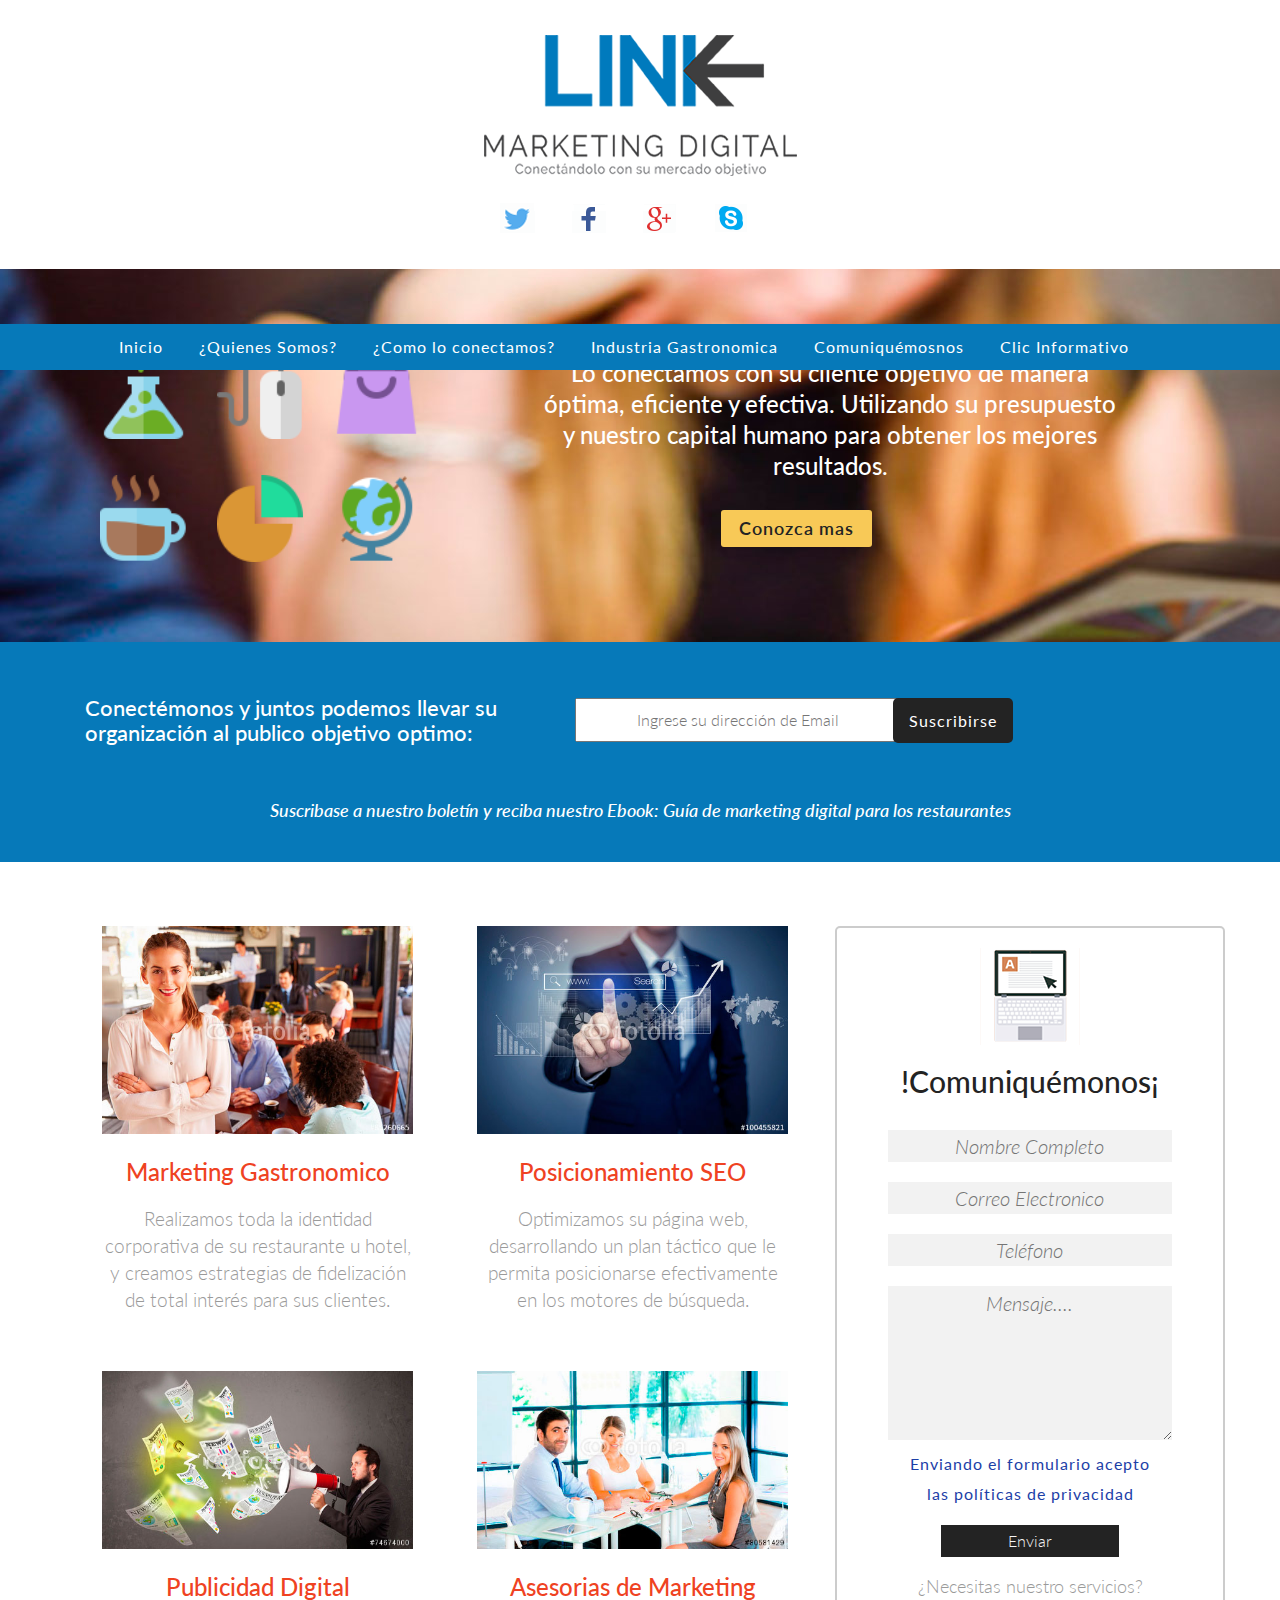
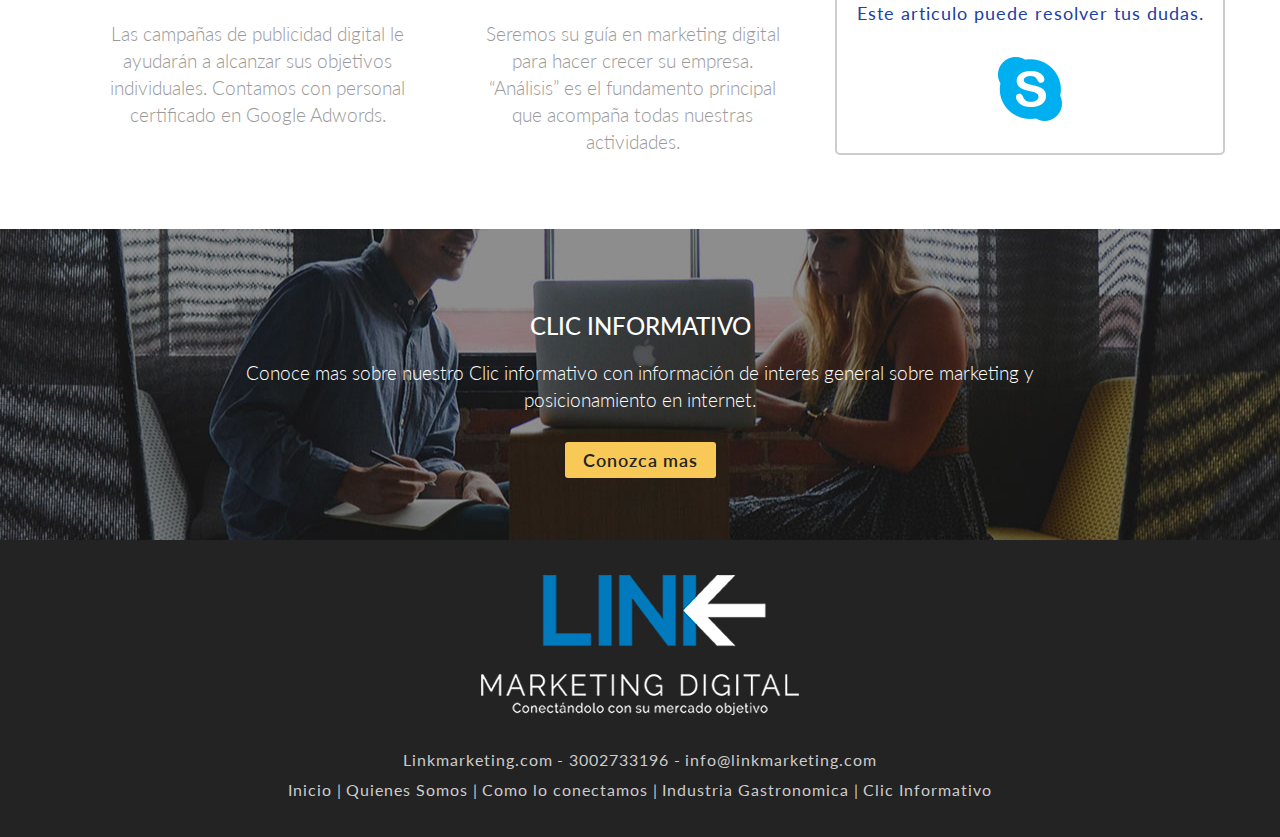
==== index.html @ 3b1dabf3 "inicio responsive" ====
<!DOCTYPE html>
<html lang="en">
<head>
	<meta charset="UTF-8">
	<title>Link Marketing</title>

		<meta charset="utf-8">
	    <meta name="viewport" content="width=device-width,  minimum-scale=1,  maximum-scale=1">
	    <meta name="description" content="">
	    <meta name="author" content="">
		<!-- Styles-->
		<link rel="shortcut icon" href="img/favicon.png">
		<link rel="stylesheet" href="css/style.css">
		
		<link href="css/zozo.accordion.min.css" rel="stylesheet">
		<script src="js/jquery.min.js"></script>
		<script src="js/zozo.accordion.min.js"></script>

		<link rel="stylesheet" href="css/owl.carousel.min.css">
		<link rel="stylesheet" href="css/owl.theme.default.min.css">

</head>



<body>

<!-- inicio del header -->
	<header id="ho">
		<div class="container">
			<div class="row">
				<div class="col-md-12 logo">
					<img src="img/logo.png" alt="logo">
				</div>
				<div class="col-md-12 socialestop">
					<ul>
						<li><a href="#"><img src="img/twitter.png" alt="twitter"></a></li>
						<li><a href="#"><img src="img/facebook.png" alt="facebook"></a></li>
						<li><a href="#"><img src="img/googleplus.png" alt="googleplus"></a></li>
						<li><a href="#"><img src="img/skype.png" alt="skype"></a></li>
					</ul>
				</div>
			</div>
		</div>
	</header>
<!-- fin del header -->

<!-- inicio del nav-->


<nav>


	<div class="container">
		<div class="row">

			
			<ul id="menudesktop">
				<li><a href="#">Inicio</a></li>
				<li><a href="#">¿Quienes Somos?</a></li>
				<li><a href="#">¿Como lo conectamos?</a></li>
				<li><a href="#">Industria Gastronomica</a></li>
				<li><a href="#">Comuniquémosnos</a></li>
				<li><a href="#">Clic Informativo</a></li>
			</ul>
			<ul id="nav">
  				<li><a href="#">Inicio</a></li>
				<li><a href="#">¿Quienes Somos?</a></li>
				<li><a href="#">¿Como lo conectamos?</a></li>
				<li><a href="#">Industria Gastronomica</a></li>
				<li><a href="#">Comuniquémosnos</a></li>
				<li><a href="#">Clic Informativo</a></li>
			</ul>
		</div>
	</div>
</nav>
<!-- final del nav -->


<!-- Slide -->
<section class="slide">
	<div class="owl-carousel">
  		
  		<div class="contenedor item1">
			<div class="container">
				<div class="row">
					<div class="col-md-12">
						<div class="col-md-4">
							<div class="col-md-4 col-xs-2 ico animated bounce">
								<img src="img/ico1.png" alt="ico1">
							</div>
							<div class="col-md-4 col-xs-2  tarda animated tada">
								<img src="img/ico2.png" alt="ico2">
							</div>
							<div class="col-md-4 col-xs-2 ico animated bounce">
								<img src="img/ico3.png" alt="ico3">
							</div>

							<div class="col-md-4 col-xs-2  tarda animated tada">
								<img src="img/ico4.png" alt="ico4">
							</div>
							<div class="col-md-4 col-xs-2 ico animated bounce">
								<img src="img/ico5.png" alt="ico5">
							</div>
							<div class="col-md-4 col-xs-2  tarda animated tada">
								<img src="img/ico6.png" alt="ico6">
							</div>
							

						</div>

						<div class="col-md-8 slideinfo">
							<h3>Lo conectamos con su cliente objetivo de manera óptima, eficiente y efectiva. Utilizando  su presupuesto y nuestro capital humano para obtener los mejores resultados.

							</h3>
							<div class="button">
								<a href="#">Conozca mas</a>
							</div>
						</div>
					</div>
				</div>
			</div>
		</div>

		<div class="contenedor item2">
			<div class="container">
				<div class="row">
					<div class="col-md-12">
						<div class="col-md-4">
							<div class="col-md-4 col-xs-2 ico animated bounce">
								<img src="img/ico1.png" alt="ico1">
							</div>
							<div class="col-md-4 col-xs-2  tarda animated tada">
								<img src="img/ico2.png" alt="ico2">
							</div>
							<div class="col-md-4 col-xs-2 ico animated bounce">
								<img src="img/ico3.png" alt="ico3">
							</div>

							<div class="col-md-4 col-xs-2  tarda animated tada">
								<img src="img/ico4.png" alt="ico4">
							</div>
							<div class="col-md-4 col-xs-2 ico animated bounce">
								<img src="img/ico5.png" alt="ico5">
							</div>
							<div class="col-md-4 col-xs-2  tarda animated tada">
								<img src="img/ico6.png" alt="ico6">
							</div>
							

						</div>

						<div class="col-md-8 slideinfo">
							<h3>Lo conectamos con su cliente objetivo de manera óptima, eficiente y efectiva. Utilizando  su presupuesto y nuestro capital humano para obtener los mejores resultados. 
							</h3>
							<div class="button">
								<a href="#">Conozca mas</a>
							</div>
						</div>
					</div>
				</div>
			</div>
		</div>

		<div class="contenedor item3">
			<div class="container">
				<div class="row">
					<div class="col-md-12">
						<div class="col-md-4">
							<div class="col-md-4 col-xs-2 ico animated bounce">
								<img src="img/ico1.png" alt="ico1">
							</div>
							<div class="col-md-4 col-xs-2  tarda animated tada">
								<img src="img/ico2.png" alt="ico2">
							</div>
							<div class="col-md-4 col-xs-2 ico animated bounce">
								<img src="img/ico3.png" alt="ico3">
							</div>

							<div class="col-md-4 col-xs-2  tarda animated tada">
								<img src="img/ico4.png" alt="ico4">
							</div>
							<div class="col-md-4 col-xs-2 ico animated bounce">
								<img src="img/ico5.png" alt="ico5">
							</div>
							<div class="col-md-4 col-xs-2  tarda animated tada">
								<img src="img/ico6.png" alt="ico6">
							</div>
							

						</div>

						<div class="col-md-8 slideinfo">
							<h3>Nos especializamos en fomentar el marketing digital en la industria gastronómica. 
							Descarga nuestro e-book gratuito. 
							</h3>
							<div class="button">
								<a href="#">Conozca mas</a>
							</div>
						</div>
					</div>
				</div>
			</div>
		</div>

		<div class="contenedor item4">
			<div class="container">
				<div class="row">
					<div class="col-md-12">
						<div class="col-md-4">
							<div class="col-md-4 col-xs-2 ico animated bounce">
								<img src="img/ico1.png" alt="ico1">
							</div>
							<div class="col-md-4 col-xs-2  tarda animated tada">
								<img src="img/ico2.png" alt="ico2">
							</div>
							<div class="col-md-4 col-xs-2 ico animated bounce">
								<img src="img/ico3.png" alt="ico3">
							</div>

							<div class="col-md-4 col-xs-2  tarda animated tada">
								<img src="img/ico4.png" alt="ico4">
							</div>
							<div class="col-md-4 col-xs-2 ico animated bounce">
								<img src="img/ico5.png" alt="ico5">
							</div>
							<div class="col-md-4 col-xs-2  tarda animated tada">
								<img src="img/ico6.png" alt="ico6">
							</div>
							

						</div>

						<div class="col-md-8 slideinfo">
							<h3>Juntos podemos  construir/ mejorar   su huella digital.  Trabajando en equipo se ven mejores resultados. 
							</h3>
							<div class="button">
								<a href="#">Conozca mas</a>
							</div>
						</div>
					</div>
				</div>
			</div>
		</div>


	</div>
</section>
<!-- End slide -->

<!-- inicio newsletter -->
<section class="newsletter">
	<div class="container">
		<div class="row">
			<div class="col-md-12">
				<div class="col-md-5">
					<h3>Conectémonos y juntos podemos llevar su 
						organización al publico objetivo optimo:</h3>
				</div>

				<div class="col-md-7">
					<div class="col-md-6">
						<input type="email" placeholder="Ingrese su dirección de Email" size="30">
					</div>
					<div class="col-md-4" id="suscribirse">
						<a href="#" >Suscribirse</a>
					</div>
				</div>

				<div class="col-md-12 boletin">
					<h4>Suscribase a nuestro boletín y reciba nuestro Ebook: Guía de marketing digital para los restaurantes</h4>
				</div>
			</div>
		</div>
	</div>
</section>
<!-- final de newsletter -->

<!-- inicio principal -->
<section class="principal contenedor">
	<div class="container">
		<div class="row">
			<div class="col-md-8">
				<!-- item1 -->
				<div class="col-md-6 col-xs-12 itemp">
					<img src="img/itemp1.jpg" alt="item1">
					<h3>Marketing Gastronomico</h3>
					<p>Realizamos toda la identidad corporativa de su restaurante u hotel, y creamos estrategias de fidelización de total interés para sus clientes. </p>
				</div>
				<!-- item2 -->
				<div class="col-md-6 col-xs-12 itemp">
					<img src="img/itemp2.jpg" alt="item1">
					<h3>Posicionamiento SEO</h3>
					<p>Optimizamos su página web, desarrollando un plan táctico que le permita posicionarse efectivamente en los motores de búsqueda.</p>
				</div>
				<!-- item3 -->
				<div class="col-md-6 col-xs-12 itemp itempdown">
					<img src="img/itemp3.jpg" alt="item1">
					<h3>Publicidad Digital</h3>
					<p>Las campañas de publicidad digital le ayudarán a alcanzar sus objetivos individuales.  Contamos con personal certificado en Google Adwords.</p>
				</div>
				<!-- item2 -->
				<div class="col-md-6 col-xs-12 itemp itempdown">
					<img src="img/itemp4.jpg" alt="item1">
					<h3>Asesorias de Marketing</h3>
					<p>Seremos su guía en marketing digital para hacer crecer su empresa. “Análisis” es el fundamento principal que acompaña todas nuestras actividades.
</p>
				</div>
			</div>

			<!-- inicio comuniquemosnos -->
			<div class="col-md-4 comuniquemosnos">
				<img src="img/comuniquemosnos.png" alt="comuniquemosnos">
				<h3>!Comuniquémonos¡</h3>
				<form action="#">
					<input type="text" placeholder="Nombre Completo">
					<input type="email" placeholder="Correo Electronico">
					<input type="text" placeholder="Teléfono">
					<textarea name="mensaje" id="mensaje" cols="20" rows="5" placeholder="Mensaje...."></textarea>
									
					<a href="#" id="privacidad">Enviando el formulario acepto<br> las políticas de privacidad</a>
					<button type="submit">Enviar</button>

					<p>¿Necesitas nuestro servicios?<br>
						<a href="#">Este articulo puede resolver tus dudas.</a>
					</p>

					<div class="iconskype">
						<a href="#">
							<img src="img/skypeicon.png" alt="iconskype">
						</a>
					</div>

				</form>
			</div>
			<!-- final comuniquemosnos -->
		</div>
	</div>
</section>
<!-- final principal -->

<!-- Clic informativo -->
<section class="contenedor" id="clic">
	<div class="container">
		<div class="row">
			<div class="col-md-12">
				<h3>Clic informativo</h3>
				<p>Conoce mas sobre nuestro <span>Clic informativo</span> con información de interes general sobre marketing y posicionamiento en internet.</p>
				<div class="button" >
						<a href="#">Conozca mas</a>
				</div>
			</div>
		</div>
	</div>
</section>

<!-- End Clic informativo -->

<!-- Pre --> 
<section class="contenedor" id="pre">
	<div class="container">
			<div class="row">
				<div class="col-md-5 col-xs-12 leftpre">
					<h3>PREGUNTAS <BR>FRECUENTES</h3>
				</div>

				<div class="col-md-7  col-xs-12 rightpre">
					<div class="col-md-12 acordion">
						<!-- Zozo Accordion Start-->
			        <ul id="demo-accordion" data-role='z-accordion' data-options='{ "theme": "flat-midnight-blue","sectionSpacing": 1}'>
			            <li>
			                <h3>Metodologia</h3>
			                <div>
			                    <p>Lorem ipsum dolor sit amet, consectetur adipisicing elit. Voluptatibus perspiciatis fuga nulla ea, unde ullam commodi voluptatem magni quisquam soluta earum aperiam accusamus, fugiat, a odio autem quo dicta temporibus.</p>
			                </div>
			            </li>
			            <li>
			                <h3>Herramientas Usadas </h3>
			                <div>
			                    <ul>
			                        <li>Responsive &amp; touch-friendly </li>
			                        <li>Horizontal &amp; vertical accordion </li>
			                        <li>Load content with AJAX</li>
			                        <li>Slider accordion with images</li>
			                        <li>CSS3 transitions with fallback (superfast on mobile & tablet)</li>
			                        <li>Semantic HTML5 &amp; SEO friendly </li>
			                        <li>Keyboard navigation &amp; WAI-ARIA support </li>
			                        <li>10 unique skins, nested &amp; multiple instances </li>
			                        <li>Free updates &amp; support </li>
			                    </ul>
			                </div>
			            </li>
			            <li>
			                <h3>¿Podré lograrlo?</h3>
			                <div>
			                    <p>Fully documented and step-by-step guide provided to help you get up and running with Zozo Accordion.</p>
			                    <p>Documentation can be found on<a href="http://docs.zozoui.com/accordion">docs.zozoui.com/accordion</a>.</p>
			                </div>
			            </li>
			            <li>
			                <h3>Estudio de su caso</h3>
			                <div>
			                    Lorem ipsum dolor sit amet, consectetur adipisicing elit. Libero delectus id illo! Eum aliquid corporis, obcaecati voluptates fuga dolor, aspernatur laudantium eos itaque est ratione, facere sunt debitis possimus eaque?
			                </div>
			            </li>
			            <li>
			                <h3>Casos de Exito</h3>
			                <div>
			                    <p>Lorem ipsum dolor sit amet, consectetur adipisicing elit. Laborum deleniti veniam dignissimos ratione molestiae nesciunt, aperiam similique at non fugiat praesentium! Recusandae odio excepturi labore iste, ipsam, eos quam doloribus.</p>

			                </div>
			            </li>
			        </ul>
			        <!-- Zozo Accordion End-->
		</div>
				</div>
			</div>
		</div>	
		
</section>


<footer>
	<div class="container">
		<div class="row">
			<div class="col-md-12 logo">
					<img src="img/logo2.png" alt="logo">	
			</div>

			<div class="col-md-12 footerlinks">
				<a href="#">Linkmarketing.com</a> <a href="#">- 3002733196 -</a> <a href="mailto:info@linkmarketing.com">info@linkmarketing.com</a>

				<ul>
					<li><a href="#">Inicio |</a></li>
					<li><a href="#">Quienes Somos |</a></li>
					<li><a href="#">Como lo conectamos |</a></li>
					<li><a href="#">Industria Gastronomica |</a></li>
					<li><a href="#">Clic Informativo</a></li>
				</ul>
			</div>

			

		</div>
	</div>
</footer>


</body>

<script src="js/bootstrap.js"></script>
<script src="http://ajax.googleapis.com/ajax/libs/jquery/1.7/jquery.min.js"></script>
<script src="js/tinynav.min.js"></script>
<script src="js/owl.carousel.min.js"></script>


<script type="text/javascript">
$(document).on("scroll",function(){
    if($(document).scrollTop()>80){
        $("header").addClass("small");
	    $("nav").addClass("small");
	        $(".socialestop").css("display", "none");
	         $(".slide").css("padding-top","10em");
     } else{
         $("header").removeClass("small").addClass("large");
         $("nav").removeClass("small").addClass("large");
        		$(".socialestop").css("display", "block");
        		$(".slide").css("padding-top","15em");
     }
});

$(document).ready(function(){
  // Carrousel
	$('.owl-carousel').owlCarousel({
    loop:true,
    nav:false,
    autoplay:false,
    autoplayTimeout:5000,
    responsive:{
        0:{
            items:1
        },
        600:{
            items:1
        },
        1000:{
            items:1
        	}
   	 }
	})


});

</script>


</html>
---- css/style.css ----
/* ---------------------------------------------------------------------- */
/*	Import styles
/* ---------------------------------------------------------------------- */

@import url("../css/normalize.css");

/* bootstrap.css  - include resetes ( Media querys, grid-responsive,layout).*/
@import url("../css/bootstrap/bootstrap.css");
@import url("../css/bootstrap/bootstrap-theme.css");

/* Fonts*/
@import url(http://fonts.googleapis.com/css?family=Droid+Serif:400,700);
@import url(http://fonts.googleapis.com/css?family=Lato:100,300,400,700,900);

/* Owl Carousel */
@import url("../css/owl.carousel.css");

@import url("../css/animate.css");
/* Font Awesome */
@import url("../css/font-awesome.min.css");
/* Animate and more*/
@import url("../css/animate.css");
@import url("../css/bootstrap-lightbox.css");


/* ESTILOS GENERALES*/


body{
	
	background-color: #fcfdfd;
	line-height:30px;
	color:#4d4d4d;
	background: #fff;
	font-family: Lato;
	font-size: 16px;
	font-weight: 300;
	
}
a{	
	color: #232323;
	letter-spacing: 1px;
	font-weight: 400;

}

p{
	
	color:#33454E;
	line-height: 27px;
	font-weight:300;
	color: #9a9a9a;
	word-wrap: break-word;
	font-size: 1.2em;
}
h1 {color:#4d4d4d;
	font-size:2em;
	font-weight: 700;
	line-height: 1em;
	text-transform: uppercase;
}



h2 {
	
	color:#b91e1f;
	font-size: 1.8em;
	font-weight: 200px;
	

}



h3 {

	font-size:.1.5em;
	color:#14C3A2;
	padding-bottom: 0.4em;
}
h4 {font-size:16px;}
h5 {font-size:14px;}
h6 {font-size:12px;}


img{
	max-width: 100%;
}
.clearfix{
	width:1px;
	height:1px;	
	display:block;
	clear:both;
	content:" , ";
}


.contenedor{

	padding: 4em 0em;
}


header{
	background-color: #fff;
	padding: 2em 0;
	position: fixed;
	width: 100%;
	z-index: 999;


	-webkit-transition: 0.2s linear all;
	-o-transition: 0.2s linear all;
	transition: 0.2s linear all;

}


header.small{

	padding: 10px 0;
}

header.small img{

	width: 10%;
}


/*logo*/

.logo{

	text-align: center;
}

/*sociales top*/

.socialestop{

	text-align: center;

	-webkit-transition: 1s linear all;
	-o-transition: 1s linear all;
	transition: 1s linear all;

}

.socialestop ul li{

	display: inline-block;
	list-style: none;
	margin-right: 2em;
	padding-top: 1em;
}


/*nav*/

nav{

	background-color: #0679b9;
	color: #fff;
	position: fixed;
	width: 100%;
	text-align: center;
	top:28%;
	z-index: 999;

	/*-webkit-transition: 0.5s linear all;
	-o-transition: 0.5s linear all;
	transition: 0.5s linear all;*/
}

nav.small{

	top:7.5%;
}

nav ul li{

	display: inline-block;
	list-style: none;
	margin-right: 2em;
	padding: 0.5em 0;
	text-decoration: none;
}

nav ul li a{

	
	color: #fff;
	-webkit-transition: 0.5s linear all;
	-o-transition: 0.5s linear all;
	transition: 0.5s linear all;
}


nav ul li a:hover{

	
	color:#79b942;
	text-decoration: none;
}

#nav{display: none;}


/* Slide */

.item1{

	background-image: url("../img/conectamos.jpg");
}

.item2{

	background-image: url("../img/aliado.jpg");
}

.item3{

	background-image: url("../img/descarga.jpg");
}

.item4{

	background-image: url("../img/junto.jpg");
}

.slide{

	padding-top: 15%;

}

.slideinfo h3{

	color: #fff;
	font-size: 1.5em;
	line-height: 1.3em;
	text-align: center;
	padding: 0 3em;
	margin-top: 1em;
	
}

.button{
	
	margin-left: 35%;
	margin-top: 2em;
	width: 30%;
}

.button a{

	background-color: #F8C957;	
	border-radius: 3px;
	color: #232323;
	font-size: 18px;
	font-weight: 600;
	padding: 0.4em 1em;
	text-align: center;
}

.ico{

	margin-bottom: 1em;
	margin-top: 20px;
	


  -webkit-animation-delay: 0.5s;
  -webkit-animation-duration: 4s;
  -webkit-animation-iteration-count: infinite;
  -moz-animation-delay: 0.5s;
  -moz-animation-iteration-count: infinite;
  -moz-animation-duration: 4s;
  -o-animation-delay: 0.5s;
  -o-animation-iteration-count: infinite;
  -o-animation-duration: 4s;
}

.tarda{

	margin-bottom: 1em;
	margin-top: 20px;

  -webkit-animation-delay: 1s;
  -webkit-animation-duration: 4s;
  -webkit-animation-iteration-count: 3;
  -moz-animation-delay: 1s;
  -moz-animation-iteration-count: 3;
  -moz-animation-duration: 4s;
  -o-animation-delay: 1s;
  -o-animation-iteration-count: 3;
  -o-animation-duration: 4s;
}





/* newsletter */

.newsletter{

	background-color: #0679b9;
	padding: 2em 0;
}


.newsletter h3{

	color:#fff;
	font-size: 1.4em;
	padding-top: 2px;
}

.newsletter input{

	/*box-shadow: 3px 3px 1px #989898;*/
	margin-top: 1.5em;	
	padding: 0.3em 1em;
	text-align: center;
}

#suscribirse{

	margin-top: 2em;

}

#suscribirse a{

	background-color: #232323;
	border-radius: 5px;
	color: #fff;
	margin-top: 2em;
	padding: 0.8em 1em;
	text-align: center;
}

.boletin h4{

	color: #fff;
	font-size: 1.1em;
	font-style: italic;
	padding-top: 1.5em;
	text-align: center;
}


/* item p */

.itemp{

	text-align: center;
	padding: 0 2em;

}

.itemp h3{

	color:#ef4222;
	font-size: 1.5em;
	padding-top: 5px;

}

.itempdown{

	margin-top: 3em;
}



/*  comuniquemosnos*/

.comuniquemosnos{
	
	border: 2px solid #ccc;
	border-radius: 5px;
	
	text-align: center;
}

.comuniquemosnos img{

	padding-top: 20px;
}

.comuniquemosnos h3{

	color: #232323;
	font-size: 30px;

}

.comuniquemosnos input{

	background-color: #f2f2f2;
	border: none;
	color:#ccc;
	font-size: 20px;
	font-style:italic;
	margin: 10px 0;
	text-align: center;
	width: 80%;
}

.comuniquemosnos textarea{

	background-color: #f2f2f2;
	border: none;
	color:#ccc;
	font-size: 20px;
	font-style: italic;
	margin-top:10px; 
	text-align: center;
	width: 80%;
}

.comuniquemosnos a{
	
	color:#1c40a7;
	

}

.comuniquemosnos p{

	font-size: 18px;
}

#privacidad{

	margin-top: 20px;
	line-height: 20px!important;
	width: 60%;
}

button{
	
	background-color: #232323;
	border: none;
	color:#f5f5f5;
	margin: 1em 0;
	width: 50%;
}


.iconskype{

	padding-bottom: 2em;
}


/*  Preguntas */


#pre{

	background-image: url("../img/preguntas.jpg");
	display: none;


	
}


.leftpre h3{

	color: #fff;
	font-size: 4em;
}

.z-accordion, .z-accordion>.z-section, .z-accordion>.z-section>.z-header, .z-accordion>.z-section>.z-header .z-title, .z-accordion>.z-section>.z-content{

	border:none!important;
}

/* ESTILO DE LAS TABS */

span.z-title {
    margin-left: 20px!important;
}


.z-accordion.vertical>.z-section>.z-header>.z-arrow {
    /* right: 14px; */
    left: 10px;
    top: 50%;

}

.z-content{

	background-color: #f5f5f5!important;
	color:#232323!important;
	padding-left: 2em;
}

.z-header{

	
	background-color: #0578b9!important;
}

.z-title{

	color: #fff;
	text-shadow:none;
}

.z-auto-g{

	margin-left: 2em;
}

/* footer */

footer{

	background-color: #232323;
	padding: 2em 0;
}

.footerlinks{

	text-align: center;
}

.footerlinks a{

	color: #ccc;
	margin-top:20px;
}

.footerlinks ul li{

	list-style: none;
	display: inline-block;
}

body > footer > div > div > div.col-md-12.logo > img{

	margin-bottom: 20px;
}


/* styles for desktop */
.tinynav { display: none }



/* Clic informativo */

#clic{

	background-image: url("../img/preguntas.jpg");
	background-position: center center;
	text-align: center;
}

#clic h3{

	color:#fff;
	text-align: center;
	text-transform: uppercase;
}

#clic p{

	color: #fff;
	margin-left: 15%;
	width: 70%;
}




/***********************  MEDIA QUERIES ******************************/



@media screen and (max-width: 1366px) {

nav {
   
   	 top: 32%;
	
	}

.slide {
    
    padding-top: 21%;

	}

nav.small {
    top: 9.5%;
	}



}



@media screen and (max-width: 1280px) {

nav {
   
   	 top: 36%;
	
	}

}



@media screen and (max-width: 1024px) {

nav ul li {
	
	   margin-right: 1.3em;

	}

nav {
   
   	 top: 33%;
	
	}

nav.small {
    top: 8%;
}

.slideinfo h3 {
    
    font-size: 1.3em;
    line-height: 1.1em;
}


.slide {
    padding-top: 26%;
}

#suscribirse {
   
   margin-left: 3em;
}

.itemp {
    
    padding: 0 1.3em;
}




}





@media screen and (max-width: 768px) {

.newsletter{

	text-align: center;
}


.itemp{

	margin-top: 20px;
}

.comuniquemosnos textarea {
   
    width: 90%;
}

button {
 
    width: 72%;
}

.leftpre h3{

	text-align: center;
}


}



@media screen and (max-width: 600px) {
    .tinynav { display: block;text-align: center; color:#fff;}
    #nav { display: none;margin-left: 20px;
		
     }

    #menudesktop{

    	display: none;
    }

    nav{

    	padding: 2em 0;
    }

	select#tinynav1 {
    margin-left: 20%;
    width: 60%;
    color: #232323;
    text-align: center;
	}
	

}


@media screen and (max-width: 480px) {
.slideinfo h3 {
    color: #fff;
    font-size: 1.2em;}

.leftpre h3 {
    
    font-size: 2.5em;
}


}
---- css/zozo.accordion.min.css ----
/**************************************************************************
*	@name		    Zozo UI Accordion
*	@descripton	    Create awesome accordion
*	@version	    4.4
*   @requires       jQuery v1.7 or later
*	@copyright      Copyright (c) 2013 Zozo UI
*   @author         Zozo UI
*   @URL:           http://www.zozoui.com
**************************************************************************/
article,aside,figcaption,figure,footer,header,hgroup,nav,section{display:block}.z-slider-wrapper,.z-accordion,.z-accordion>.z-section,.z-accordion>.z-section>.z-header,.z-accordion>.z-section>.z-header>.z-title,.z-accordion>.z-section>.z-header>.z-arrow,.z-accordion>.z-section>.z-content{-moz-box-sizing:content-box;-webkit-box-sizing:content-box;box-sizing:content-box;padding:0;margin:0}.z-slider-wrapper,.z-accordion,.z-accordion:before,.z-accordion:after{-moz-box-sizing:content-box;-webkit-box-sizing:content-box;box-sizing:content-box}.z-accordion>.z-section>.z-header{position:relative;margin:0;display:block;color:#666;font-weight:400;text-shadow:0 1px 1px rgba(255,255,255,.6);outline:0;cursor:pointer;text-decoration:none}.z-accordion>.z-section>.z-header .z-arrow{position:absolute;background-image:url(../img/arrow-down.png);background:url(../img/zozo-accordion.png) no-repeat top left;background-repeat:no-repeat;background-position:0 0;width:12px;height:12px;margin-top:-6px;opacity:.25;filter:alpha(opacity=25);-moz-opacity:.25;-webkit-transition:all .2s ease-in-out}.z-accordion>.z-section.z-active>.z-header>.z-arrow,.z-accordion>.z-section>.z-header:hover>.z-arrow{opacity:1}.z-accordion>.z-section>.z-header>.z-arrow.z-loading{background:url(../img/zozo-accordion-loading.gif);height:16px;width:16px}.z-accordion>.z-section>.z-content{background:#fff}.z-accordion.vertical{font-family:"Helvetica Neue",Helvetica,Arial,sans-serif;font-size:14px;line-height:20px;color:#333}.z-accordion.vertical>.z-section>.z-header{font-size:12px;line-height:40px;height:40px;padding:0 1em}.z-accordion>.z-section>.z-header.z-focus{z-index:9999!important}.z-accordion.z-focus,.z-accordion.vertical>.z-section>.z-header.z-focus,.z-accordion.horizontal>.z-section>.z-header.z-focus .z-title{font-weight:700!important;color:#000;background-color:#fff!important;background:#fff!important;border-bottom:2px solid red!important}.z-accordion.vertical>.z-section>.z-header>.z-arrow{right:14px;top:50%}.z-accordion.vertical>.z-section>.z-header>.z-arrow.z-loading{margin-top:-8px}.z-accordion.vertical>.z-section.z-active>.z-header{font-weight:700}.z-accordion.vertical>.z-section.z-active>.z-header>.z-arrow,.z-accordion.vertical>.z-section>.z-header:hover>.z-arrow{-webkit-transform:rotate(90deg);-moz-transform:rotate(90deg);transform:rotate(90deg);right:14px}.z-accordion.vertical>.z-section>.z-content{display:none}.z-accordion.transition.vertical>.z-section>.z-content{height:0;overflow:hidden;display:block!important}.z-accordion.transition.vertical.z-grouped.z-bordered>.z-section>.z-content,.z-accordion.transition.vertical.z-ungrouped.z-bordered>.z-section>.z-content{border-bottom-width:0}.z-accordion.transition.vertical>.z-section>.z-content>.z-auto-g{padding:20px 15px 10px}.z-slider-wrapper>.z-accordion.transition.vertical>.z-section>.z-content>.z-auto-g{padding:0}.z-accordion.transition.vertical.z-grouped.z-bordered>.z-section.z-active>.z-content,.z-accordion.transition.vertical.z-ungrouped.z-bordered>.z-section.z-active>.z-content{border-bottom-width:1px}.z-accordion.horizontal{position:relative;overflow:hidden;height:100%;background:#fff}.z-accordion.horizontal>.z-section>.z-header{position:absolute;background:#fff;z-index:20;top:0;left:0;width:320px;height:50px;line-height:49px;font-size:16px;text-align:right;-webkit-backface-visibility:hidden;-webkit-transform:translatex(-100%) rotate(-90deg);-webkit-transform-origin:right top;-moz-transform:translatex(-100%) rotate(-90deg);-moz-transform-origin:right top;-o-transform:translatex(-100%) rotate(-90deg);-o-transform-origin:right top;transform:translatex(-100%) rotate(-90deg);transform-origin:right top;bottom:0}.z-accordion.horizontal>.z-section{display:inline;overflow:hidden;height:100%;position:absolute;background:#fff}.z-accordion.horizontal>.z-section.z-active>.z-header{cursor:default}.z-accordion.horizontal>.z-section>.z-header .z-title{display:block;padding-right:5%;text-align:right;height:49px;line-height:48px;white-space:nowrap;-webkit-transition:all .25s ease-out}.z-accordion.horizontal>.z-section>.z-header .z-arrow{left:14px;left:6%;z-index:20;top:50%;display:inline-block}.z-accordion.horizontal>.z-section>.z-header>.z-arrow.z-loading{margin-left:-4px;margin-top:-8px}.z-accordion.horizontal>.z-section.z-active>.z-header>.z-arrow,.z-accordion.horizontal>.z-section>.z-header:hover>.z-arrow{-webkit-transform:rotate(-90deg);-moz-transform:rotate(-90deg);transform:rotate(-90deg)}.z-accordion.horizontal>.z-section>.z-content{height:96%;position:absolute;top:0;overflow:hidden;background:#fff;margin:6px 0 0;height:100%;margin:0;bottom:0;left:48px;right:0}.z-accordion.horizontal>.z-section>.z-content>div{padding:10px 10px 10px 20px}.z-accordion.horizontal>.z-section.z-active>.z-content{height:100%}.z-accordion.horizontal>section.z-active.z-last>.z-content{height:96%;margin:6px 0 0;height:100%;margin:0}.z-accordion.z-scrollable>.z-section.z-active .z-content::-webkit-scrollbar{width:9px;height:9px}.z-accordion.z-scrollable>.z-section.z-active .z-content::-webkit-scrollbar-thumb{background:rgba(0,0,0,.2);border:thin solid rgba(0,0,0,.1)}.z-accordion.z-scrollable>.z-section.z-active .z-content::-webkit-scrollbar-track{background:rgba(0,0,0,.05);border:thin solid rgba(0,0,0,.06);box-shadow:0 0 3px rgba(0,0,0,.1) inset}.z-accordion.horizontal.z-scrollable>.z-section.z-active>.z-content:hover,.z-accordion.horizontal.z-scrollable>.z-section.z-active>.z-content>div:hover,.z-accordion.vertical.z-scrollable>.z-section.z-active>.z-content:hover{overflow:auto}.z-accordion.z-scrollable>.z-section.z-active>.z-content,.z-accordion.z-scrollable>.z-section.z-active>.z-content>div{overflow:hidden}.z-accordion.horizontal.z-shadows{box-shadow:0 1px 2px rgba(0,0,0,.25);box-shadow:0 2px 3px rgba(111,111,111,.25)}.z-accordion.z-shadows.vertical.z-grouped{box-shadow:0 1px 2px rgba(0,0,0,.15);box-shadow:0 2px 3px rgba(111,111,111,.25)}.z-accordion.vertical.z-ungrouped.z-shadows>.z-section{box-shadow:0 1px 2px rgba(0,0,0,.1);box-shadow:0 2px 3px rgba(111,111,111,.25)}.z-accordion,.z-accordion>.z-section,.z-accordion>.z-section>.z-header,.z-accordion>.z-section>.z-header .z-title,.z-accordion>.z-section>.z-content{border-width:0;border-style:solid;border-color:#b4b4b4;border-color:#cecece}.z-accordion.vertical.z-grouped.z-bordered>.z-section>.z-header{border-width:1px;margin-top:-1px}.z-accordion.vertical.z-grouped.z-bordered>.z-section.z-first>.z-header{border-top-width:1px}.z-accordion.vertical.z-grouped.z-bordered>.z-section.z-last>.z-header{border-bottom-width:1px}.z-accordion.vertical.z-grouped.z-bordered>.z-section>.z-content{border-left-width:1px;border-right-width:1px;border-bottom-width:1px}.z-accordion.vertical.z-ungrouped>.z-section{margin:5px 0}.z-accordion.vertical.z-ungrouped.z-bordered>.z-section>.z-header{border-width:1px}.z-accordion.vertical.z-ungrouped.z-bordered>.z-section>.z-content{border-left-width:1px;border-right-width:1px;border-bottom-width:1px}.z-accordion.horizontal.z-bordered{border-width:1px}.z-accordion.horizontal.z-bordered>.z-section>.z-header>.z-title{border-width:1px 0}.z-accordion.horizontal.z-bordered>.z-section.z-last>.z-header>.z-title{border-bottom-width:0}.z-accordion.horizontal.z-bordered>.z-section.z-first>.z-header>.z-title{border-top:0}.z-accordion.horizontal.z-bordered>.z-section.z-active.z-last>.z-header>.z-title{border-bottom-width:1px}.z-accordion.deepblue.z-bordered,.z-accordion.deepblue.z-bordered>.z-section>.z-header,.z-accordion.deepblue.z-bordered>.z-section>.z-header>.z-title,.z-accordion.deepblue.z-bordered>.z-section>.z-content{border-color:#003e7c}.z-accordion.deepblue.vertical>.z-section>.z-header,.z-accordion.deepblue.horizontal>.z-section>.z-header>.z-title{color:#fff;text-shadow:0 -1px 0 rgba(0,0,0,.5);background-color:#6891e7;background-image:-moz-linear-gradient(top,#096bd2 0,#0053a6 100%);background-image:-ms-linear-gradient(top,#096bd2 0,#0053a6 100%);background-image:-o-linear-gradient(top,#096bd2 0,#0053a6 100%);background-image:-webkit-gradient(linear,left top,left bottom,color-stop(0,#096bd2),color-stop(100%,#0053a6));background-image:-webkit-linear-gradient(top,#096bd2 0,#0053a6 100%);background-image:linear-gradient(to bottom,#096bd2 0,#0053a6 100%)}.z-accordion.deepblue.horizontal>.z-section>.z-header>.z-title{background-image:-moz-linear-gradient(left,#096bd2 0,#0053a6 100%)}.z-accordion.deepblue>.z-section>.z-header>.z-arrow{color:#002d59;text-shadow:0 -1px 0 rgba(0,0,0,.5)}.ie7 .z-accordion.deepblue.horizontal>.z-section>.z-header .z-arrow,.ie8 .z-accordion.deepblue.horizontal>.z-section>.z-header .z-arrow,.ie7 .z-accordion.deepblue.horizontal>.z-section>.z-header>.z-title,.ie8 .z-accordion.deepblue.horizontal>.z-section>.z-header>.z-title{filter:none;background-color:#3569d7}.ie7 .z-accordion.deepblue.vertical>.z-section>.z-header,.ie8 .z-accordion.deepblue.vertical>.z-section>.z-header{filter:progid:dximagetransform.Microsoft.gradient(gradienttype=0,startcolorstr='#096bd2',endcolorstr='#0053a6')}.z-accordion.deepblue.z-scrollable>.z-section.z-active .z-content::-webkit-scrollbar-thumb{background:rgba(0,62,124,.75);border-color:rgba(0,62,124,.25);box-shadow:1px 1px 5px rgba(0,62,124,.25) inset}.z-accordion.deepblue.z-scrollable>.z-section.z-active .z-content::-webkit-scrollbar-track{background:rgba(0,62,124,.05);border-color:rgba(0,62,124,.06);box-shadow:0 0 3px rgba(0,62,124,.05) inset}.z-accordion.deepblue>.z-section>.z-header>.z-arrow{background-position:0 -62px}.z-accordion.orange.z-bordered,.z-accordion.orange.z-bordered>.z-section>.z-header,.z-accordion.orange.z-bordered>.z-section>.z-header>.z-title,.z-accordion.orange.z-bordered>.z-section>.z-content{border-color:#d64817}.z-accordion.orange.vertical>.z-section>.z-header,.z-accordion.orange.horizontal>.z-section>.z-header>.z-title{color:#fff;text-shadow:0 1px #5e1902;background:#f2825b;background:-moz-linear-gradient(top,#f2825b 0,#e55b2b 50%,#f07146 100%);background:-webkit-gradient(linear,left top,left bottom,color-stop(0,#f2825b),color-stop(50%,#e55b2b),color-stop(100%,#f07146));background:-webkit-linear-gradient(top,#f2825b 0,#e55b2b 50%,#f07146 100%);background:-o-linear-gradient(top,#f2825b 0,#e55b2b 50%,#f07146 100%);background:-ms-linear-gradient(top,#f2825b 0,#e55b2b 50%,#f07146 100%);background:linear-gradient(to bottom,#f2825b 0,#e55b2b 50%,#f07146 100%)}.z-accordion.orange.horizontal>.z-section>.z-header>.z-title{background:-moz-linear-gradient(left,#f2825b 0,#e55b2b 50%,#f07146 100%)}.z-accordion.orange>.z-section>.z-header>.z-arrow{color:#fff}.ie7 .z-accordion.orange.horizontal>.z-section>.z-header .z-arrow,.ie8 .z-accordion.orange.horizontal>.z-section>.z-header .z-arrow,.ie7 .z-accordion.orange.horizontal>.z-section>.z-header>.z-title,.ie8 .z-accordion.orange.horizontal>.z-section>.z-header>.z-title{filter:none;background-color:#f2825b}.ie7 .z-accordion.orange.vertical>.z-section>.z-header,.ie8 .z-accordion.orange.vertical>.z-section>.z-header{filter:progid:dximagetransform.Microsoft.gradient(gradienttype=0,startcolorstr='#f2825b',endcolorstr='#f07146')}.z-accordion.orange.z-scrollable>.z-section.z-active .z-content::-webkit-scrollbar-thumb{background:rgba(234,89,39,.75);border-color:rgba(234,89,39,.25);box-shadow:1px 1px 5px rgba(234,89,39,.25) inset}.z-accordion.orange.z-scrollable>.z-section.z-active .z-content::-webkit-scrollbar-track{background:rgba(234,89,39,.05);border-color:rgba(234,89,39,.06);box-shadow:0 0 3px rgba(234,89,39,.05) inset}.z-accordion.orange>.z-section>.z-header>.z-arrow{background-position:0 -62px}.z-accordion.deepred.z-bordered,.z-accordion.deepred.z-bordered>.z-section>.z-header,.z-accordion.deepred.z-bordered>.z-section>.z-header>.z-title,.z-accordion.deepred.z-bordered>.z-section>.z-content{border-color:#bb2b3a}.z-accordion.deepred.vertical>.z-section>.z-header,.z-accordion.deepred.horizontal>.z-section>.z-header>.z-title{color:#1b0000;text-shadow:1px 1px 1px rgba(235,184,184,.25);background-color:#c43646;background:-moz-linear-gradient(top,#efc5ca 0,#d24b5a 50%,#ba2737 51%,#f18e99 100%);background:-webkit-gradient(linear,left top,left bottom,color-stop(0,#efc5ca),color-stop(50%,#d24b5a),color-stop(51%,#ba2737),color-stop(100%,#f18e99));background:-webkit-linear-gradient(top,#da6572 0,#d24b5a 50%,#ba2737 51%,#d24b5a 100%);background:-o-linear-gradient(top,#efc5ca 0,#d24b5a 50%,#ba2737 51%,#f18e99 100%);background:-ms-linear-gradient(top,#efc5ca 0,#d24b5a 50%,#ba2737 51%,#f18e99 100%);background:linear-gradient(to bottom,#efc5ca 0,#d24b5a 50%,#ba2737 51%,#f18e99 100%)}.z-accordion.deepred.horizontal>.z-section>.z-header>.z-title{background:-moz-linear-gradient(left,#efc5ca 0,#d24b5a 50%,#ba2737 51%,#f18e99 100%)}.z-accordion.deepred>.z-section>.z-header>.z-arrow{color:#1b0000;text-shadow:0 -1px 0 rgba(0,0,0,.5)}.ie7 .z-accordion.deepred.horizontal>.z-section>.z-header .z-arrow,.ie8 .z-accordion.deepred.horizontal>.z-section>.z-header .z-arrow,.ie7 .z-accordion.deepred.horizontal>.z-section>.z-header>.z-title,.ie8 .z-accordion.orange.horizontal>.z-section>.z-header>.z-title{filter:none;background-color:#dc4e5e}.ie7 .z-accordion.deepred.vertical>.z-section>.z-header,.ie8 .z-accordion.deepred.vertical>.z-section>.z-header{filter:progid:dximagetransform.Microsoft.gradient(gradienttype=0,startcolorstr='#d24b5a',endcolorstr='#cf3f4f')}.z-accordion.deepred.z-scrollable>.z-section.z-active .z-content::-webkit-scrollbar-thumb{background:rgba(187,43,58,.75);border-color:rgba(47,138,168,.25);box-shadow:1px 1px 5px rgba(47,138,168,.25) inset}.z-accordion.deepred.z-scrollable>.z-section.z-active .z-content::-webkit-scrollbar-track{background:rgba(194,55,55,.05);border-color:rgba(55,159,194,.06);box-shadow:0 0 3px rgba(55,159,194,.05) inset}.z-accordion.lightblue.z-bordered,.z-accordion.lightblue.z-bordered>.z-section>.z-header,.z-accordion.lightblue.z-bordered>.z-section>.z-header>.z-title,.z-accordion.lightblue.z-bordered>.z-section>.z-content{border-color:#38a1bb}.z-accordion.lightblue.vertical>.z-section>.z-header,.z-accordion.lightblue.horizontal>.z-section>.z-header>.z-title{color:#004b5e;text-shadow:1px 1px 1px rgba(0,0,0,.1);background:#add9e4;background:-moz-linear-gradient(top,#f7fbfc 0,#d9edf2 40%,#add9e4 100%);background:-webkit-gradient(linear,left top,left bottom,color-stop(0,#f7fbfc),color-stop(40%,#d9edf2),color-stop(100%,#add9e4));background:-webkit-linear-gradient(top,#f7fbfc 0,#d9edf2 40%,#add9e4 100%);background:-o-linear-gradient(top,#f7fbfc 0,#d9edf2 40%,#add9e4 100%);background:-ms-linear-gradient(top,#f7fbfc 0,#d9edf2 40%,#add9e4 100%);background:linear-gradient(to bottom,#f7fbfc 0,#d9edf2 40%,#add9e4 100%)}.z-accordion.lightblue.horizontal>.z-section>.z-header>.z-title{background:-moz-linear-gradient(left,#f7fbfc 0,#d9edf2 40%,#add9e4 100%)}.z-accordion.lightblue>.z-section>.z-header>.z-arrow{color:#004b5e}.ie7 .z-accordion.lightblue.horizontal>.z-section>.z-header .z-arrow,.ie8 .z-accordion.lightblue.horizontal>.z-section>.z-header .z-arrow,.ie7 .z-accordion.lightblue.horizontal>.z-section>.z-header>.z-title,.ie8 .z-accordion.lightblue.horizontal>.z-section>.z-header>.z-title{filter:none;background-color:#add9e4}.ie7 .z-accordion.lightblue.vertical>.z-section>.z-header,.ie8 .z-accordion.lightblue.vertical>.z-section>.z-header{filter:progid:dximagetransform.Microsoft.gradient(gradienttype=0,startcolorstr='#f7fbfc',endcolorstr='#add9e4')}.z-accordion.lightblue.z-scrollable>.z-section.z-active .z-content::-webkit-scrollbar-thumb{background:rgba(55,159,194,.75);border-color:rgba(47,138,168,.25);box-shadow:1px 1px 5px rgba(47,138,168,.25) inset}.z-accordion.lightblue.z-scrollable>.z-section.z-active .z-content::-webkit-scrollbar-track{background:rgba(55,159,194,.05);border-color:rgba(55,159,194,.06);box-shadow:0 0 3px rgba(55,159,194,.05) inset}.z-accordion.black.z-bordered,.z-accordion.black.z-bordered>.z-section>.z-header,.z-accordion.black.z-bordered>.z-section>.z-header>.z-title,.z-accordion.black.z-bordered>.z-section>.z-content{border-color:#444}.z-accordion.black.vertical>.z-section>.z-header,.z-accordion.black.horizontal>.z-section>.z-header>.z-title{color:#fff;text-shadow:1px 1px 1px black;box-shadow:5px 10px 100px rgba(100,100,100,.15) inset;background-color:#555;background:#555;background:url([data-uri]);background:-moz-linear-gradient(top,rgba(85,85,85,1) 39%,rgba(105,105,105,1) 70%);background:-webkit-gradient(linear,left top,left bottom,color-stop(39%,rgba(85,85,85,1)),color-stop(70%,rgba(105,105,105,1)));background:-webkit-linear-gradient(top,rgba(85,85,85,1) 39%,rgba(105,105,105,1) 70%);background:-o-linear-gradient(top,rgba(85,85,85,1) 39%,rgba(105,105,105,1) 70%);background:-ms-linear-gradient(top,rgba(85,85,85,1) 39%,rgba(105,105,105,1) 70%);background:linear-gradient(to bottom,rgba(85,85,85,1) 39%,rgba(105,105,105,1) 70%)}.z-accordion.black.horizontal>.z-section>.z-header>.z-title{background:-moz-linear-gradient(left,rgba(85,85,85,1) 39%,rgba(105,105,105,1) 70%)}.z-accordion.black>.z-section>.z-header>.z-arrow{color:#bfbfbf}.ie7 .z-accordion.black.horizontal>.z-section>.z-header .z-arrow,.ie8 .z-accordion.black.horizontal>.z-section>.z-header .z-arrow,.ie7 .z-accordion.black.horizontal>.z-section>.z-header>.z-title,.ie8 .z-accordion.black.horizontal>.z-section>.z-header>.z-title{filter:none;background-color:#555}.ie7 .z-accordion.black.vertical>.z-section>.z-header,.ie8 .z-accordion.black.vertical>.z-section>.z-header{filter:progid:dximagetransform.Microsoft.gradient(gradienttype=0,startcolorstr='#555555',endcolorstr='#696969')}.z-accordion.black.z-scrollable>.z-section.z-active .z-content::-webkit-scrollbar-thumb{background:rgba(68,68,68,.75);border-color:rgba(68,68,68,.25);box-shadow:1px 1px 5px rgba(68,68,68,.25) inset}.z-accordion.black.z-scrollable>.z-section.z-active .z-content::-webkit-scrollbar-track{background:rgba(68,68,68,.05);border-color:rgba(68,68,68,.06);box-shadow:0 0 3px rgba(68,68,68,.05) inset}.z-accordion.black>.z-section>.z-header>.z-arrow{background-position:0 -62px}.z-accordion.crystal.z-bordered,.z-accordion.crystal.z-bordered>.z-section>.z-header,.z-accordion.crystal.z-bordered>.z-section>.z-header>.z-title,.z-accordion.crystal.z-bordered>.z-section>.z-content{border-color:#b4b4b4}.z-accordion.crystal.vertical>.z-section>.z-header,.z-accordion.crystal.horizontal>.z-section>.z-header>.z-title{background-color:#f8f8f8;color:#444;background-color:#fff;background-image:-moz-linear-gradient(top,rgba(255,255,255,1) 0,rgba(243,243,243,1) 50%,rgba(237,237,237,1) 51%,rgba(255,255,255,1) 100%);background-image:-webkit-gradient(linear,left top,left bottom,color-stop(0,rgba(255,255,255,1)),color-stop(50%,rgba(243,243,243,1)),color-stop(51%,rgba(237,237,237,1)),color-stop(100%,rgba(255,255,255,1)));background-image:-webkit-linear-gradient(top,rgba(255,255,255,1) 0,rgba(243,243,243,1) 50%,rgba(237,237,237,1) 51%,rgba(255,255,255,1) 100%);background-image:-o-linear-gradient(top,rgba(255,255,255,1) 0,rgba(243,243,243,1) 50%,rgba(237,237,237,1) 51%,rgba(255,255,255,1) 100%);background-image:-ms-linear-gradient(top,rgba(255,255,255,1) 0,rgba(243,243,243,1) 50%,rgba(237,237,237,1) 51%,rgba(255,255,255,1) 100%);background-image:linear-gradient(to bottom,rgba(255,255,255,1) 0,rgba(243,243,243,1) 50%,rgba(237,237,237,1) 51%,rgba(255,255,255,1) 100%)}.ie7 .z-accordion.crystal.horizontal>.z-section>.z-header .z-arrow,.ie8 .z-accordion.crystal.horizontal>.z-section>.z-header .z-arrow,.ie7 .z-accordion.crystal.horizontal>.z-section>.z-header>.z-title,.ie8 .z-accordion.crystal.horizontal>.z-section>.z-header>.z-title{filter:none;background-color:#f2f0f0}.ie7 .z-accordion.crystal.vertical>.z-section>.z-header,.ie8 .z-accordion.crystal.vertical>.z-section>.z-header{filter:progid:dximagetransform.Microsoft.gradient(gradienttype=0,startcolorstr='#ffffff',endcolorstr='#f5f5f5')}.z-accordion.silver.z-bordered,.z-accordion.silver.z-bordered>.z-section>.z-header,.z-accordion.silver.z-bordered>.z-section>.z-header>.z-title,.z-accordion.silver.z-bordered>.z-section>.z-content{border-color:#c3c3c3;border-color:#cecece}.z-accordion.silver.vertical>.z-section>.z-header,.z-accordion.silver.horizontal>.z-section>.z-header>.z-title{color:#444;text-shadow:0 1px white;background-color:#f2f0f0;background-image:-webkit-gradient(linear,0 0,0 100%,from(#fdfcfc),to(#f2f0f0),color-stop(.5,#fbf9f9),color-stop(.5,#f7f5f6));background-image:-moz-linear-gradient(top,#fdfcfc,#fbf9f9 50%,#f7f5f6 50%,#f2f0f0);background-image:-o-linear-gradient(top,#fdfcfc,#fbf9f9 50%,#f7f5f6 50%,#f2f0f0);background-image:-ms-linear-gradient(top,#fdfcfc,#fbf9f9 50%,#f7f5f6 50%,#f2f0f0);background-image:-webkit-linear-gradient(top,#fdfcfc,#fbf9f9 50%,#f7f5f6 50%,#f2f0f0)}.ie7 .z-accordion.silver.horizontal>.z-section>.z-header .z-arrow,.ie8 .z-accordion.silver.horizontal>.z-section>.z-header .z-arrow,.ie7 .z-accordion.silver.horizontal>.z-section>.z-header>.z-title,.ie8 .z-accordion.silver.horizontal>.z-section>.z-header>.z-title{filter:none;background-color:#f2f0f0}.ie7 .z-accordion.silver.vertical>.z-section>.z-header,.ie8 .z-accordion.silver.vertical>.z-section>.z-header{filter:progid:dximagetransform.Microsoft.gradient(gradienttype=0,startcolorstr='#fdfcfc',endcolorstr='#fbf9f9')}.z-accordion.gray.z-bordered,.z-accordion.gray.z-bordered>.z-section>.z-header,.z-accordion.gray.z-bordered>.z-section>.z-header>.z-title,.z-accordion.gray.z-bordered>.z-section>.z-content{border-color:#b4b4b4}.z-accordion.gray.vertical>.z-section>.z-header,.z-accordion.gray.horizontal>.z-section>.z-header>.z-title{background-color:#f8f8f8;background-image:-moz-linear-gradient(top,#dbdbdb 0,#f2f2f2 100%);background-image:-webkit-gradient(linear,left top,left bottom,color-stop(0,#dbdbdb),color-stop(100%,#f2f2f2));background-image:-webkit-linear-gradient(top,#dbdbdb 0,#f2f2f2 100%);background-image:-o-linear-gradient(top,#dbdbdb 0,#f2f2f2 100%);background-image:-ms-linear-gradient(top,#dbdbdb 0,#f2f2f2 100%);background-image:linear-gradient(to bottom,#dbdbdb 0,#f2f2f2 100%);color:#444}.ie7 .z-accordion.gray.horizontal>.z-section>.z-header .z-arrow,.ie8 .z-accordion.gray.horizontal>.z-section>.z-header .z-arrow,.ie7 .z-accordion.gray.horizontal>.z-section>.z-header>.z-title,.ie8 .z-accordion.gray.horizontal>.z-section>.z-header>.z-title{filter:none;background-color:#f8f8f8}.ie7 .z-accordion.gray.vertical>.z-section>.z-header,.ie8 .z-accordion.gray.vertical>.z-section>.z-header{filter:progid:dximagetransform.Microsoft.gradient(gradienttype=0,startcolorstr='#dbdbdb',endcolorstr='#f2f2f2')}.z-accordion.white.z-bordered,.z-accordion.white.z-bordered>.z-section>.z-header,.z-accordion.white.z-bordered>.z-section>.z-header>.z-title,.z-accordion.white.z-bordered>.z-section>.z-content{border-color:#c3c3c3;border-color:#cecece}.z-accordion.white.vertical>.z-section>.z-header,.z-accordion.white.horizontal>.z-section>.z-header>.z-title{color:#333;text-shadow:0 1px white;background-color:#fff}.z-accordion.white.z-scrollable>.z-section.z-active .z-content::-webkit-scrollbar-thumb{background:rgba(100,100,100,.15);border-color:rgba(100,100,100,.15);box-shadow:1px 1px 5px rgba(100,100,100,.15) inset}.z-accordion.white.z-scrollable>.z-section.z-active .z-content::-webkit-scrollbar-track{background:rgba(100,100,100,.15);border-color:rgba(100,100,100,.15);box-shadow:0 0 3px rgba(100,100,100,.15) inset}.z-accordion.blue.z-bordered,.z-accordion.blue.z-bordered>.z-section>.z-header,.z-accordion.blue.z-bordered>.z-section>.z-header>.z-title,.z-accordion.blue.z-bordered>.z-section>.z-content{border-color:#248cb1}.z-accordion.blue>.z-section>.z-header>.z-arrow,.z-accordion.blue>.z-section>.z-header{color:#fff;text-shadow:0 -1px 0 rgba(0,0,0,.3)}.z-accordion.blue.vertical>.z-section>.z-header,.z-accordion.blue.horizontal>.z-section>.z-header>.z-title{background-color:#2aa4cf;box-shadow:5px 10px 100px rgba(100,100,100,.15) inset}.z-accordion.blue>.z-section>.z-header>.z-arrow{color:#fff}.z-accordion.blue.z-scrollable>.z-section.z-active .z-content::-webkit-scrollbar-thumb{background:rgba(55,159,194,.75);border-color:rgba(47,138,168,.25);box-shadow:1px 1px 5px rgba(47,138,168,.25) inset}.z-accordion.blue.z-scrollable>.z-section.z-active .z-content::-webkit-scrollbar-track{background:rgba(55,159,194,.05);border-color:rgba(55,159,194,.06);box-shadow:0 0 3px rgba(55,159,194,.05) inset}.z-accordion.blue>.z-section>.z-header>.z-arrow{background-position:0 -62px}.z-accordion.green.z-bordered,.z-accordion.green.z-bordered>.z-section>.z-header,.z-accordion.green.z-bordered>.z-section>.z-header>.z-title,.z-accordion.green.z-bordered>.z-section>.z-content{border-color:#009b70}.z-accordion.green>.z-section>.z-header{color:#fff;text-shadow:0 -1px 0 rgba(0,0,0,.3)}.z-accordion.green>.z-section>.z-header,.z-accordion.green>.z-section>.z-header>.z-title2{background-color:#00c08b;box-shadow:5px 10px 100px rgba(100,100,100,.15) inset}.z-accordion.green>.z-section>.z-header>.z-arrow{color:#127a5d}.z-accordion.green.z-scrollable>.z-section.z-active .z-content::-webkit-scrollbar-thumb{background:rgba(0,155,122,.35);border-color:rgba(0,155,122,.15);box-shadow:1px 1px 5px rgba(0,155,122,.15) inset}.z-accordion.green.z-scrollable>.z-section.z-active .z-content::-webkit-scrollbar-track{background:rgba(0,155,122,.15);border-color:rgba(0,155,122,.15);box-shadow:0 0 3px rgba(0,155,122,.15) inset}.z-accordion.green>.z-section>.z-header>.z-arrow{background-position:0 -62px}.z-accordion.red.z-bordered,.z-accordion.red.z-bordered>.z-section>.z-header,.z-accordion.red.z-bordered>.z-section>.z-header>.z-title,.z-accordion.red.z-bordered>.z-section>.z-content{border-color:#c72c2c}.z-accordion.red>.z-section>.z-header{color:#fff;text-shadow:0 -1px 0 rgba(0,0,0,.3)}.z-accordion.red>.z-section>.z-header,.z-accordion.red>.z-section>.z-header>.z-title2{background-color:#e44848;box-shadow:5px 10px 100px rgba(100,100,100,.15) inset}.z-accordion.red>.z-section>.z-header>.z-arrow{color:#aa2a52}.z-accordion.red.z-scrollable>.z-section.z-active .z-content::-webkit-scrollbar-thumb{background:rgba(228,35,35,.35);border-color:rgba(228,35,35,.15);box-shadow:1px 1px 5px rgba(228,35,35,.05) inset}.z-accordion.red.z-scrollable>.z-section.z-active .z-content::-webkit-scrollbar-track{background:rgba(228,35,35,.15);border-color:rgba(228,35,35,.15);box-shadow:0 0 3px rgba(228,35,35,.15) inset}.z-accordion.red>.z-section>.z-header>.z-arrow{background-position:0 -62px}.z-accordion.yellow.z-bordered,.z-accordion.yellow.z-bordered>.z-section>.z-header,.z-accordion.yellow.z-bordered>.z-section>.z-header>.z-title,.z-accordion.yellow.z-bordered>.z-section>.z-content{border-color:#c7941f}.z-accordion.yellow>.z-section>.z-header{color:#fff;text-shadow:0 -1px 0 rgba(0,0,0,.3)}.z-accordion.yellow>.z-section>.z-header,.z-accordion.yellow>.z-section>.z-header>.z-title2{background-color:#f8c54d;box-shadow:5px 10px 100px rgba(100,100,100,.15) inset}.z-accordion.yellow>.z-section>.z-header .z-arrow{color:#ab8426}.z-accordion.yellow.z-scrollable>.z-section.z-active .z-content::-webkit-scrollbar-thumb{background:rgba(193,148,31,.35);border-color:rgba(193,148,31,.15);box-shadow:1px 1px 5px rgba(193,148,31,.15) inset}.z-accordion.yellow.z-scrollable>.z-section.z-active .z-content::-webkit-scrollbar-track{background:rgba(193,148,31,.15);border-color:rgba(193,148,31,.15);box-shadow:0 0 3px rgba(193,148,31,.15) inset}.z-accordion.yellow>.z-section>.z-header>.z-arrow{background-position:0 -62px}.z-accordion.purple.z-bordered,.z-accordion.purple.z-bordered>.z-section>.z-header,.z-accordion.purple.z-bordered>.z-section>.z-header>.z-title,.z-accordion.purple.z-bordered>.z-section>.z-content{border-color:#b15299}.z-accordion.purple>.z-section>.z-header{color:#fff;text-shadow:0 -1px 0 rgba(0,0,0,.3)}.z-accordion.purple>.z-section>.z-header,.z-accordion.purple>.z-section>.z-header>.z-title2{background-color:#df6dc2;box-shadow:5px 10px 100px rgba(100,100,100,.15) inset}.z-accordion.purple>.z-section>.z-header .z-arrow{color:#9f3c85}.z-accordion.purple.z-scrollable>.z-section.z-active .z-content::-webkit-scrollbar-thumb{background:rgba(177,82,153,.35);border-color:rgba(177,82,153,.15);box-shadow:1px 1px 5px rgba(177,82,153,.15) inset}.z-accordion.purple.z-scrollable>.z-section.z-active .z-content::-webkit-scrollbar-track{background:rgba(177,82,153,.15);border-color:rgba(177,82,153,.15);box-shadow:0 0 3px rgba(177,82,153,.15) inset}.z-accordion.purple>.z-section>.z-header>.z-arrow{background-position:0 -62px}.z-accordion.vertical>.z-section>.z-header>.z-title2{background-color:none!important;background:none!important;box-shadow:none}.ie7 .z-accordion.horizontal>.z-section>.z-header>.z-title,.ie7 .z-accordion.vertical>.z-section>.z-header,.ie8 .z-accordion.horizontal>.z-section>.z-header>.z-title,.ie8 .z-accordion.vertical>.z-section>.z-header{zoom:1}.ie7 .z-accordion.horizontal.z-bordered>.z-section>div,.ie8 .z-accordion.horizontal.z-bordered>.z-section>div{border-left-width:1px}.ie7 .z-accordion.horizontal>.z-section>.z-header{filter:progid:dximagetransform.Microsoft.BasicImage(rotation=3)}.ie8 .z-accordion.horizontal>.z-section>.z-header{filter:none;-ms-filter:"progid:dximagetransform.Microsoft.BasicImage(rotation=3)";-ms-transform:none}.ie9 .z-accordion.horizontal>.z-section>.z-header{filter:none;-ms-filter:none;-ms-transform:translatex(-100%) rotate(-90deg);-ms-transform-origin:right top}.ie .z-accordion.horizontal>.z-section>.z-header{height:50px}.ie .z-accordion.horizontal>.z-section>.z-header>.z-title{height:48px}.ie .z-accordion.vertical>.z-section>.z-header{height:1%}.ie8 .z-accordion.horizontal{padding-right:1px}.z-accordion.z-ungrouped.z-rounded>.z-section{-moz-border-radius:5px;-webkit-border-radius:5px;border-radius:5px}.z-accordion.z-ungrouped.z-rounded>.z-section>.z-header{-moz-border-radius:4px;-webkit-border-radius:4px;border-radius:4px}.z-accordion.z-ungrouped.z-rounded>.z-section>.z-content{-moz-border-radius:0;-webkit-border-radius:0;border-radius:0}.z-accordion.z-ungrouped.z-rounded>.z-section.z-active{-moz-border-radius:5px;-webkit-border-radius:5px;border-radius:5px}.z-accordion.z-ungrouped.z-rounded>.z-section.z-active>.z-header{-moz-border-radius:4px 4px 0 0;-webkit-border-radius:4px 4px 0 0;border-radius:4px 4px 0 0}.z-accordion.z-ungrouped.z-rounded>.z-section.z-active>.z-content{-moz-border-radius:0 0 4px 4px;-webkit-border-radius:0 0 4px 4px;border-radius:0 0 4px 4px}.z-accordion.z-grouped.z-rounded{-moz-border-radius:6px;-webkit-border-radius:6px;border-radius:6px}.z-accordion.z-grouped.z-rounded>.z-section:last-child .z-content{-moz-border-radius:0 0 5px 5px;-webkit-border-radius:0 0 5px 5px;border-radius:0 0 5px 5px}.z-accordion.z-grouped.z-rounded>.z-section:first-child,.z-accordion.z-grouped.z-rounded>.z-section:first-child h3{-moz-border-radius:5px 5px 0 0;-webkit-border-radius:5px 5px 0 0;border-radius:5px 5px 0 0}.z-accordion.z-grouped.z-rounded>.z-section:last-child,.z-accordion.z-grouped.z-rounded>.z-section:last-child h3{-moz-border-radius:0 0 5px 5px;-webkit-border-radius:0 0 5px 5px;border-radius:0 0 5px 5px}.z-accordion.z-grouped.z-rounded>.z-section.z-active:last-child,.z-accordion.z-grouped.z-rounded>.z-section.z-active:last-child h3{-moz-border-radius:0;-webkit-border-radius:0;border-radius:0}.z-accordion.horizontal.z-rounded{-moz-border-radius:6px;-webkit-border-radius:6px;border-radius:6px}.z-accordion.horizontal.z-rounded section.z-active:last-child .z-content{border-radius:0 5px 5px 0}.z-accordion.horizontal.z-rounded>.z-section:first-child>.z-header,.z-accordion.horizontal.z-rounded>.z-section:first-child h3>.z-title{-moz-border-radius:5px 5px 0 0;-webkit-border-radius:5px 5px 0 0;border-radius:5px 5px 0 0}.z-accordion.horizontal.z-rounded>.z-section:last-child>.z-header,.z-accordion.horizontal.z-rounded>.z-section:last-child .z-title{-moz-border-radius:0 0 5px 5px;-webkit-border-radius:0 0 5px 5px;border-radius:0 0 5px 5px}.z-accordion.horizontal.z-rounded>.z-section.z-active:last-child>.z-header,.z-accordion.horizontal.z-rounded>.z-section.z-active:last-child>.z-header>.z-title{-moz-border-radius:0;-webkit-border-radius:0;border-radius:0}.z-accordion.black>.z-section>.z-header>.z-arrow{background-position:0 -62px}.z-accordion.clean.vertical,.z-accordion.clean.vertical>.z-section,.z-accordion.clean.vertical>.z-section>.z-header,.z-accordion.clean.vertical>.z-section>.z-header .z-title,.z-accordion.clean.vertical>.z-section>.z-content,.z-accordion.clean.vertical.z-bordered>.z-section,.z-accordion.clean.vertical.z-bordered>.z-section>.z-header,.z-accordion.clean.vertical.z-bordered>.z-section>.z-content{border-width:0;box-shadow:none;-moz-border-radius:0;-webkit-border-radius:0;border-radius:0}.z-accordion.clean.vertical>.z-section,.z-accordion.clean.vertical.z-ungrouped.z-bordered>.z-section{margin:2px 0}.z-accordion.clean.vertical>.z-section>.z-header,.z-accordion.clean.vertical.z-bordered>.z-section>.z-header{font-size:16px;border-bottom:1px solid #e7e7e7;border-bottom:1px solid rgba(207,207,207,.7);border-top:1px solid #fff;border-top:1px solid rgba(255,255,255,0);background:#fff}.z-slider-wrapper{position:relative;background-color:#fff;margin-bottom:60px}.z-slider-wrapper.z-shadows{-moz-box-shadow:0 0 3px 0 rgba(0,0,0,.3);-webkit-box-shadow:0 0 3px 0 rgba(0,0,0,.3);box-shadow:0 0 3px 0 rgba(0,0,0,.3);-moz-box-shadow:0 0 16px 1px rgba(0,0,0,.12);-webkit-box-shadow:0 0 16px 1px rgba(0,0,0,.12);box-shadow:0 0 16px 1px rgba(0,0,0,.12)}.z-slider-wrapper.z-rounded .z-accordion.z-ungrouped.z-rounded>.z-section>.z-header{-moz-border-radius:0;-webkit-border-radius:0;border-radius:0}.z-slider-wrapper.z-rounded{-moz-border-radius:5px;-webkit-border-radius:5px;border-radius:5px}.z-slider-wrapper>.z-accordion.horizontal,.z-slider-wrapper>.z-accordion.vertical,.z-slider-wrapper>.z-accordion.vertical.z-shadows.z-grouped,.z-slider-wrapper>.z-accordion.vertical.z-ungrouped.z-shadows>.z-section{-moz-box-shadow:none;-webkit-box-shadow:none;box-shadow:none}.z-slider-wrapper>.z-accordion.horizontal,.z-slider-wrapper>.z-accordion.horizontal>.z-section>.z-content,.z-slider-wrapper>.z-accordion.vertical,.z-slider-wrapper>.z-accordion.vertical>.z-section>.z-content,.z-accordion.z-content-nav>.z-section>.z-content,.z-accordion.z-content-nav>.z-section>.z-content ul,.z-accordion.z-content-nav>.z-section>.z-content ul li{padding:0;margin:0}.z-slider-wrapper>.z-accordion>.z-section>.z-content>.z-auto-g>img,.z-slider-wrapper>.z-accordion>.z-section>.z-content>.z-auto-g>embed,.z-slider-wrapper>.z-accordion>.z-section>.z-content>.z-auto-g>object,.z-slider-wrapper>.z-accordion>.z-section>.z-content>.z-auto-g>video{height:auto;width:100%;max-width:100%;padding:0;margin:0;line-height:0;-webkit-margin-before:0;-webkit-margin-after:0;border-radius:0;overflow:hidden;vertical-align:middle;-webkit-transition:opacity 1500ms cubic-bezier(.25,.1,.25,1) 100ms;-moz-transition:opacity 1500ms cubic-bezier(.25,.1,.25,1) 100ms;-o-transition:opacity 1500ms cubic-bezier(.25,.1,.25,1) 100ms;transition:opacity 1500ms cubic-bezier(.25,.1,.25,1) 100ms;-moz-background-clip:padding;-webkit-background-clip:padding-box;background-clip:padding-box;visibility:visible;display:block}.z-slider-wrapper>.z-accordion.transition.vertical>.z-section.z-active>.z-content{padding:0}.z-slider-wrapper .z-accordion>.z-section>.z-content>.z-auto-g>img2{visibility:hidden}.z-slider-wrapper .z-accordion>.z-section.z-active>.z-content>.z-auto-g>img{visibility:visible}.z-slider-wrapper .z-accordion.horizontal>.z-section>.z-content>div{padding:0 0 0 12px;padding:0}.z-slider-wrapper .z-accordion.horizontal>.z-section>.z-content,.z-slider-wrapper .z-accordion.horizontal>.z-section.z-active>.z-content,.z-slider-wrapper .z-accordion.horizontal>.z-section.z-active.z-last>.z-content{height:100%;margin:0}.wrapper{width:1400px;margin:0 auto}ol,ul{list-style:none;margin:0;padding:0}.nav-arrows{display:none}.nav-arrows a{position:absolute;top:50%;left:10px;cursor:pointer;margin-top:-10px;opacity:.9;color:#000;font-size:28px;line-height:28px;text-decoration:none;z-index:8000}.nav-arrows a:first-child{left:auto;right:2px;background-position:top right}.nav-arrows a:hover{opacity:1}.z-dot-nav{text-align:center;position:absolute;bottom:-50px;height:30px;width:100%;left:0;z-index:10;zoom:1}.z-dot-nav span{display:inline-block;cursor:pointer;background:#e2e5e9;padding:0;width:8px;height:8px;margin:4px 0 0 7px;-o-border-radius:25px;-moz-border-radius:25px;-khtml-border-radius:25px;-webkit-border-radius:25px;border-radius:25px;border:1px solid transparent;-webkit-box-shadow:inset 0 1px 3px #515b6a,0 0 1px white;-moz-box-shadow:inset 0 1px 3px #515b6a,0 0 1px #fff;box-shadow:inset 0 1px 3px #515b6a,0 0 1px white;-webkit-transition-property:box-shadow,border;-webkit-transition-duration:300ms;-moz-transition-property:box-shadow,border;-moz-transition-duration:300ms;transition-property:box-shadow,border;transition-duration:300ms}.z-dot-nav span.z-active{margin-top:3px;background:#aaa;width:9px;height:9px;border:1px solid #b1bbc8;background-color:#444;background-image:-webkit-gradient(linear,left top,left bottom,from(#d1d6dd),to(white));background-image:-webkit-linear-gradient(top,#d1d6dd,white);background-image:-moz-linear-gradient(top,#d1d6dd,white);background-image:-ms-linear-gradient(top,#d1d6dd,white);background-image:-o-linear-gradient(top,#d1d6dd,white);background-image:linear-gradient(top,#d1d6dd,white);-webkit-box-shadow:inset 0 2px 2px white,0 1px 1px rgba(204,210,218,.41);-moz-box-shadow:inset 0 2px 2px #fff,0 1px 1px rgba(204,210,218,.41);box-shadow:inset 0 2px 2px white,0 1px 1px rgba(204,210,218,.41)}.nav-options{width:70px;height:30px;position:absolute;right:70px;bottom:0;display:none}.nav-options span{width:30px;height:30px;background:#cbbfae url(../images/options.png) no-repeat top left;text-indent:-9000px;cursor:pointer;opacity:.7;display:inline-block;border-radius:50%}.nav-options span:first-child{background-position:-30px 0;margin-right:3px}.nav-options span:hover{opacity:1}@media screen and (max-width:320px){.z-accordion>.z-section>a{font-size:14px}}.z-accordion,.z-accordion *,.z-accordion>.z-section,.z-accordion>.z-section>.z-header,.z-accordion>.z-section>.z-header>.z-title,.z-accordion>.z-section>.z-header>.z-arrow,.z-accordion>.z-section>.z-content{-webkit-tap-highlight-color:rgba(255,255,255,0);-webkit-touch-callout:none;outline:0}.z-accordion.z-mobile,.z-accordion.z-mobile>.z-section,.z-accordion.z-mobile>.z-section>.z-header,.z-accordion.z-mobile>.z-section>.z-header>.z-title,.z-accordion.z-mobile>.z-section>.z-header>.z-arrow,.z-accordion.z-mobile>.z-section>.z-content{box-shadow:none!important;text-shadow:none!important}.z-accordion.z-content-nav.vertical>.z-section>.z-content>.z-auto-g{padding:0}.z-accordion.z-content-nav,.z-accordion.z-content-nav>.z-section>.z-content{background:none}.z-accordion>.z-section>.z-header{font-size:1.1em}.z-accordion.white>.z-section>.z-header a{color:#333}.z-accordion.silver>.z-section>.z-header a{color:#444}.z-accordion.crystal>.z-section>.z-header a{color:#555}.z-accordion.gray>.z-section>.z-header a{color:#444}.z-accordion .z-sub-nav li a:hover{background:#399ff3}.z-accordion .z-sub-nav li a{text-decoration:none;padding:12px 0 12px 20px;color:#fff;display:block;background:#1d89e2;-webkit-transition:all 300ms linear;-moz-transition:all 300ms linear;-o-transition:all 300ms linear;-ms-transition:all 300ms linear;transition:all 300ms linear;box-shadow:2px 4px 100px rgba(100,100,100,.05) inset}.z-accordion>.z-section>.z-header a{text-decoration:none}.z-accordion.silver .z-sub-nav li a{background:#fdfdfd;color:#555}.z-accordion.silver .z-sub-nav li a:hover{background:#f8f8f8}.z-accordion.crystal .z-sub-nav li a{background:#fdfdfd;color:#555}.z-accordion.crystal .z-sub-nav li a:hover{background:#f8f8f8}.z-accordion.gray .z-sub-nav li a{background:#eee;color:#555}.z-accordion.gray .z-sub-nav li a:hover{background:#ddd}.z-accordion.white .z-sub-nav li a{background:#fdfdfd;color:#555}.z-accordion.white .z-sub-nav li a:hover{background:#f8f8f8}.z-accordion.black .z-sub-nav li a{background:#666;color:#fff}.z-accordion.black .z-sub-nav li a:hover{background:#777}.z-accordion.orange .z-sub-nav li a{background:#f2825b}.z-accordion.orange .z-sub-nav li a:hover{background:#f7926f}.z-accordion.red .z-sub-nav li a{background:#c44242}.z-accordion.red .z-sub-nav li a:hover{background:#f86666}.z-accordion.green .z-sub-nav li a{background:#26ac87}.z-accordion.green .z-sub-nav li a:hover{background:#4dd8b1}.z-accordion.blue .z-sub-nav li a{background:#2a8caf}.z-accordion.blue .z-sub-nav li a:hover{background:#5bc4e9}.z-accordion.lightblue .z-sub-nav li a{background:#49b9d5}.z-accordion.lightblue .z-sub-nav li a:hover{background:#59c5e0}.z-accordion.deepblue .z-sub-nav li a{background:#207bdb}.z-accordion.deepblue .z-sub-nav li a:hover{background:#2e87e4}.z-accordion.yellow .z-sub-nav li a{background:#e4b13a}.z-accordion.yellow .z-sub-nav li a:hover{background:#ffd46f}.z-accordion.purple .z-sub-nav li a{background:#e468c5}.z-accordion.purple .z-sub-nav li a:hover{background:#f182d6}.z-accordion.z-content-nav.vertical.z-ungrouped.z-shadows>.z-section{box-shadow:0 1px 2px rgba(0,0,0,.1);box-shadow:0 2px 3px rgba(111,111,111,.25);box-shadow:none}.z-accordion.z-content-nav.vertical.z-shadows .z-sub-nav li a{box-shadow:0 2px 3px rgba(111,111,111,.25),2px 4px 100px rgba(100,100,100,.05) inset}.z-accordion.z-content-nav.z-ungrouped.z-shadows>.z-section>.z-header{box-shadow:0 2px 3px rgba(111,111,111,.25)}.z-accordion.z-content-nav.z-ungrouped.z-rounded>.z-section>.z-header,.z-accordion.z-content-nav.z-ungrouped.z-rounded .z-sub-nav li a{-moz-border-radius:5px;-webkit-border-radius:5px;border-radius:5px}.z-accordion-loading{position:relative;width:100%;min-height:120px}.z-accordion-loading>*{display:none}.z-accordion-loading>.z-spinner{position:absolute;top:50%;left:50%;z-index:1000;text-indent:-999em;display:block;width:55px;height:55px;margin:-28px 0 0 -50px;padding:24px;background:#fff url(../img/zozo-accordion-loading-lg.gif) no-repeat 50% 50%}.z-accordion-loading.z-rounded .z-spinner{-webkit-border-radius:5px;-moz-border-radius:5px;border-radius:5px}
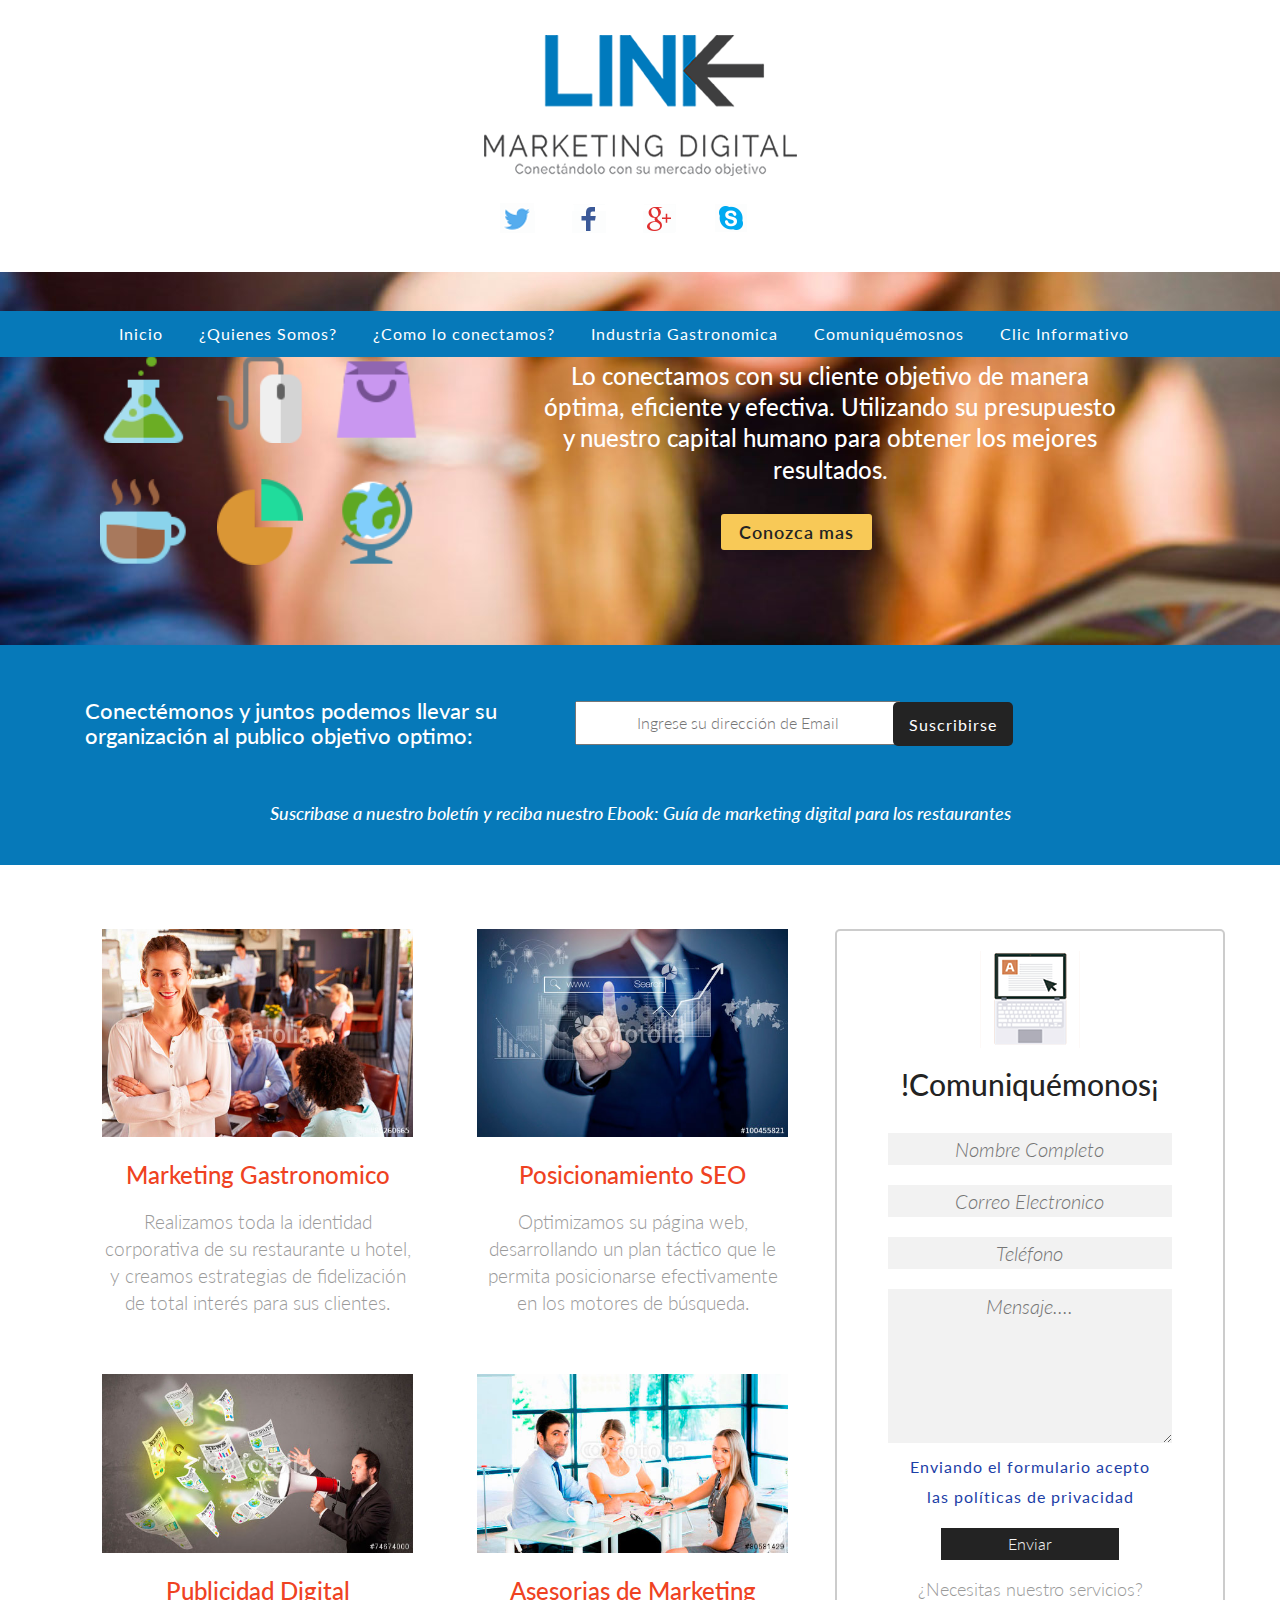
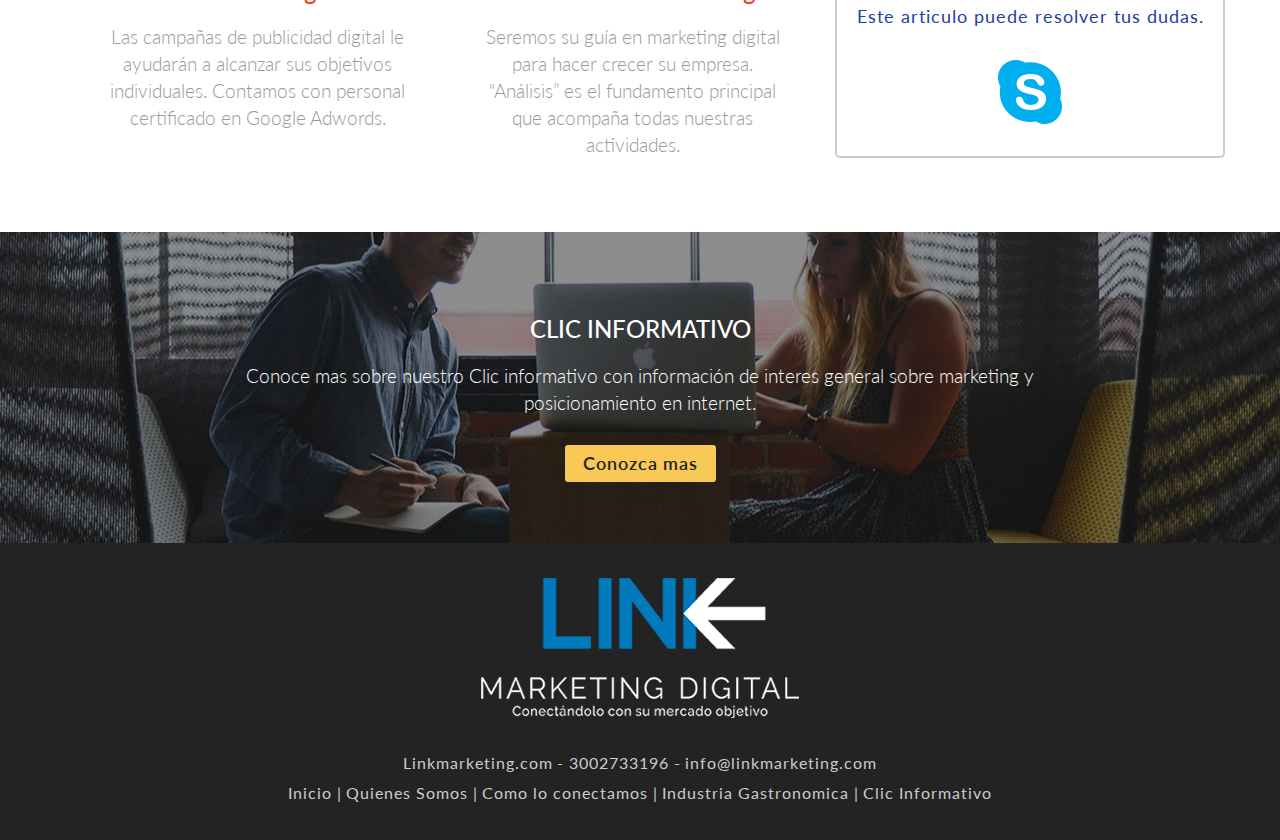
==== commit bd8f1e89: "resolucion 768" ====
--- a/index.html
+++ b/index.html
@@ -18,6 +18,8 @@
 
 		<link rel="stylesheet" href="css/owl.carousel.min.css">
 		<link rel="stylesheet" href="css/owl.theme.default.min.css">
+		
+    	<script src="js/responsive-nav.js"></script>
 
 </head>
 
@@ -62,15 +64,20 @@
 				<li><a href="#">Industria Gastronomica</a></li>
 				<li><a href="#">Comuniquémosnos</a></li>
 				<li><a href="#">Clic Informativo</a></li>
-			</ul>
-			<ul id="nav">
-  				<li><a href="#">Inicio</a></li>
-				<li><a href="#">¿Quienes Somos?</a></li>
-				<li><a href="#">¿Como lo conectamos?</a></li>
-				<li><a href="#">Industria Gastronomica</a></li>
-				<li><a href="#">Comuniquémosnos</a></li>
-				<li><a href="#">Clic Informativo</a></li>
-			</ul>
+			</ul> 
+			
+			 <nav class="nav-collapse">
+			      <ul>
+			        <li><a href="http://google.com">Home</a></li>
+			        <li><a href="http://google.com">About</a></li>
+			        <li><a href="http://google.com">Projects</a></li>
+			        <li><a href="http://google.com">Blog</a></li>
+			        <li><a href="http://google.com">Blog</a></li>
+			      </ul>
+			 </nav>
+
+
+
 		</div>
 	</div>
 </nav>
@@ -84,7 +91,7 @@
   		<div class="contenedor item1">
 			<div class="container">
 				<div class="row">
-					<div class="col-md-12">
+					<div class="col-md-12 col-xs-12">
 						<div class="col-md-4">
 							<div class="col-md-4 col-xs-2 ico animated bounce">
 								<img src="img/ico1.png" alt="ico1">
@@ -109,7 +116,7 @@
 
 						</div>
 
-						<div class="col-md-8 slideinfo">
+						<div class="col-md-8 col-xs-12 slideinfo">
 							<h3>Lo conectamos con su cliente objetivo de manera óptima, eficiente y efectiva. Utilizando  su presupuesto y nuestro capital humano para obtener los mejores resultados.
 
 							</h3>
@@ -259,15 +266,15 @@
 				</div>
 
 				<div class="col-md-7">
-					<div class="col-md-6">
+					<div class="col-md-6 col-xs-6">
 						<input type="email" placeholder="Ingrese su dirección de Email" size="30">
 					</div>
-					<div class="col-md-4" id="suscribirse">
+					<div class="col-md-4 col-xs-3" id="suscribirse">
 						<a href="#" >Suscribirse</a>
 					</div>
 				</div>
 
-				<div class="col-md-12 boletin">
+				<div class="col-md-12 col-xs-12 boletin">
 					<h4>Suscribase a nuestro boletín y reciba nuestro Ebook: Guía de marketing digital para los restaurantes</h4>
 				</div>
 			</div>
@@ -318,7 +325,9 @@
 					<input type="text" placeholder="Teléfono">
 					<textarea name="mensaje" id="mensaje" cols="20" rows="5" placeholder="Mensaje...."></textarea>
 									
-					<a href="#" id="privacidad">Enviando el formulario acepto<br> las políticas de privacidad</a>
+					<div class="col-xs-12">
+						<a href="#" id="privacidad">Enviando el formulario acepto<br> las políticas de privacidad</a>
+					</div>
 					<button type="submit">Enviar</button>
 
 					<p>¿Necesitas nuestro servicios?<br>
@@ -456,17 +465,22 @@
 
 <script type="text/javascript">
 $(document).on("scroll",function(){
-    if($(document).scrollTop()>80){
-        $("header").addClass("small");
-	    $("nav").addClass("small");
-	        $(".socialestop").css("display", "none");
-	         $(".slide").css("padding-top","10em");
-     } else{
-         $("header").removeClass("small").addClass("large");
-         $("nav").removeClass("small").addClass("large");
-        		$(".socialestop").css("display", "block");
-        		$(".slide").css("padding-top","15em");
-     }
+
+
+	
+    // if($(document).scrollTop()>250){
+    //     $("header").addClass("small");
+	   //  $("nav").addClass("small");
+	   //      $(".socialestop").css("display", "none");
+	   //       $(".slide").css("padding-top","10em");
+    //  } else{
+    //      $("header").removeClass("small").addClass("large");
+    //      $("nav").removeClass("small").addClass("large");
+    //     		$(".socialestop").css("display", "block");
+    //     		$(".slide").css("padding-top","16em");
+    //  }
+
+
 });
 
 $(document).ready(function(){
@@ -489,6 +503,23 @@
    	 }
 	})
 
+	 var navigation = responsiveNav(".nav-collapse", {
+        animate: true,                    // Boolean: Use CSS3 transitions, true or false
+        transition: 284,                  // Integer: Speed of the transition, in milliseconds
+        label: "Menu",                    // String: Label for the navigation toggle
+        insert: "after",                  // String: Insert the toggle before or after the navigation
+        customToggle: "",                 // Selector: Specify the ID of a custom toggle
+        closeOnNavClick: false,           // Boolean: Close the navigation when one of the links are clicked
+        openPos: "relative",              // String: Position of the opened nav, relative or static
+        navClass: "nav-collapse",         // String: Default CSS class. If changed, you need to edit the CSS too!
+        navActiveClass: "js-nav-active",  // String: Class that is added to <html> element when nav is active
+        jsClass: "js",                    // String: 'JS enabled' class which is added to <html> element
+        init: function(){},               // Function: Init callback
+        open: function(){},               // Function: Open callback
+        close: function(){}               // Function: Close callback
+      });
+
+	
 
 });
 
--- a/css/style.css
+++ b/css/style.css
@@ -4,7 +4,9 @@
 /*	Import styles
 /* ---------------------------------------------------------------------- */
 
-@import url("../css/normalize.css");
+@import url("../css/responsive-nav.css");
+@import url("../css/styles2.css");
+
 
 /* bootstrap.css  - include resetes ( Media querys, grid-responsive,layout).*/
 @import url("../css/bootstrap/bootstrap.css");
@@ -582,7 +584,6 @@
 
 
 
-
 /***********************  MEDIA QUERIES ******************************/
 
 
@@ -591,49 +592,58 @@
 
 nav {
    
-   	 top: 32%;
+   top:34.5%!important;
+	}
+
+/*.slide {
+    
+	 padding-top: 20em;
+
+	}*/
+
+nav.small {
+    top: 5.5%;
+	}
+
+
+
+}
+
+@media screen and (max-width: 1280px) {
+
+
+nav {
+   
+   	 top:40%;
 	
 	}
 
 .slide {
     
-    padding-top: 21%;
+	 padding-top:17em;
 
 	}
 
-nav.small {
-    top: 9.5%;
+}
+
+
+
+
+
+@media screen and (max-width: 1024px) {
+
+
+
+
+nav ul li {
+	
+	   margin-right: 1.3em;
+
 	}
-
-
-
-}
-
-
-
-@media screen and (max-width: 1280px) {
 
 nav {
    
-   	 top: 36%;
-	
-	}
-
-}
-
-
-
-@media screen and (max-width: 1024px) {
-
-nav ul li {
-	
-	   margin-right: 1.3em;
-
-	}
-
-nav {
-   
-   	 top: 33%;
+   	 top: 35%;
 	
 	}
 
@@ -673,6 +683,48 @@
 
 @media screen and (max-width: 768px) {
 
+ #menudesktop{
+
+    	display: none;
+    }
+
+nav {
+    top: 27%;
+    
+}
+
+nav.small {
+    top: 5%;
+}
+
+
+nav ul li {
+ 
+    margin-top: -5px;
+}
+
+
+.slide {
+    padding-top: 38%;
+}
+
+.ico, .tarda{
+
+	display: none;
+}
+
+
+#suscribirse {
+    margin-top: 1.9em;
+}
+
+.comuniquemosnos {
+    border:none;
+
+}
+
+
+
 .newsletter{
 
 	text-align: center;
@@ -686,17 +738,41 @@
 
 .comuniquemosnos textarea {
    
-    width: 90%;
-}
-
-button {
+    width: 80%;
+}
+
+.button a{
  
+    margin-left: 9%;
     width: 72%;
+   
 }
 
 .leftpre h3{
 
 	text-align: center;
+}
+
+
+.newsletter h3 {
+    
+    font-size: 1.2em;
+ }
+
+.boletin h4 {
+  
+    font-size: 1em;
+ }
+
+.newsletter input {
+  
+  	margin-left: 3em;
+    padding: 0.3em 2em;
+ }
+
+ .slideinfo h3 {
+    
+    margin-top: 2em;
 }
 
 
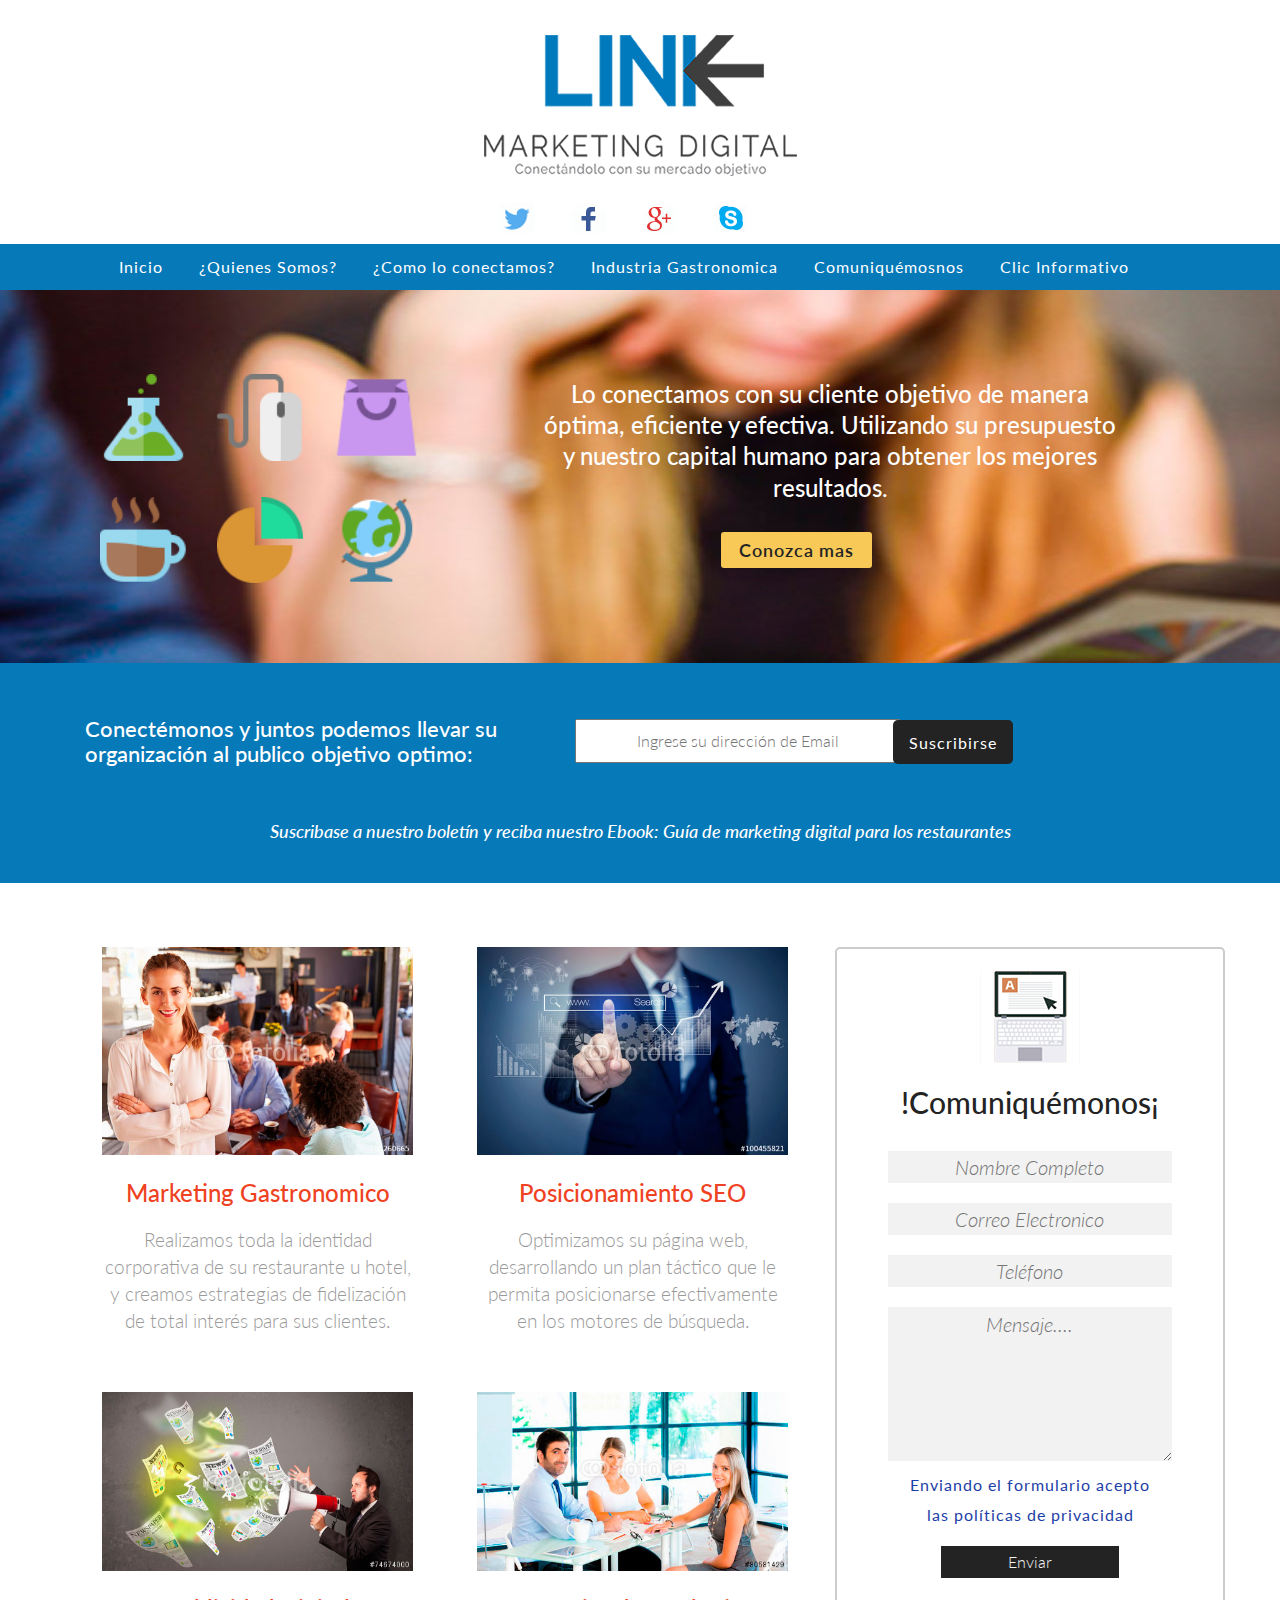
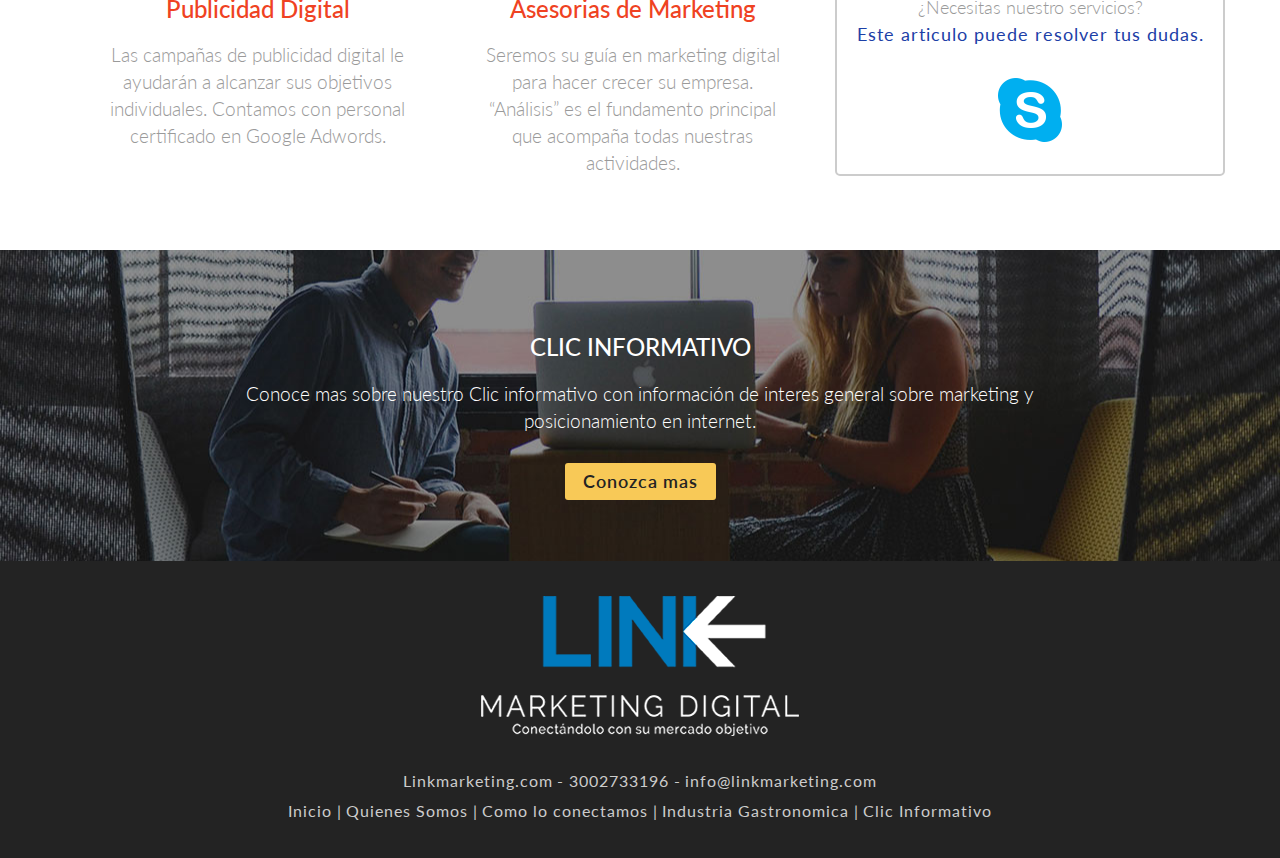
==== commit 226da97e: "añadidos temas para quitar problemas de menu" ====
--- a/index.html
+++ b/index.html
@@ -44,7 +44,7 @@
 				</div>
 			</div>
 		</div>
-	</header>
+	
 <!-- fin del header -->
 
 <!-- inicio del nav-->
@@ -83,9 +83,19 @@
 </nav>
 <!-- final del nav -->
 
-
+</header>
+
+<div class="clearfix"></div>
+
+<div class="container">
+	<div class="row">
+		<div class="col-md-12">
+			
+		</div>
+	</div>
+</div>
 <!-- Slide -->
-<section class="slide">
+<section class="mi-slide">
 	<div class="owl-carousel">
   		
   		<div class="contenedor item1">
--- a/css/style.css
+++ b/css/style.css
@@ -112,7 +112,7 @@
 	position: fixed;
 	width: 100%;
 	z-index: 999;
-
+	
 
 	-webkit-transition: 0.2s linear all;
 	-o-transition: 0.2s linear all;
@@ -121,15 +121,6 @@
 }
 
 
-header.small{
-
-	padding: 10px 0;
-}
-
-header.small img{
-
-	width: 10%;
-}
 
 
 /*logo*/
@@ -167,9 +158,9 @@
 	background-color: #0679b9;
 	color: #fff;
 	position: fixed;
+	margin-top: 0.5em;
 	width: 100%;
 	text-align: center;
-	top:28%;
 	z-index: 999;
 
 	/*-webkit-transition: 0.5s linear all;
@@ -177,10 +168,6 @@
 	transition: 0.5s linear all;*/
 }
 
-nav.small{
-
-	top:7.5%;
-}
 
 nav ul li{
 
@@ -216,6 +203,7 @@
 .item1{
 
 	background-image: url("../img/conectamos.jpg");
+
 }
 
 .item2{
@@ -233,9 +221,9 @@
 	background-image: url("../img/junto.jpg");
 }
 
-.slide{
-
-	padding-top: 15%;
+.mi-slide{
+
+	margin-top: 18em;
 
 }
 
@@ -590,20 +578,6 @@
 
 @media screen and (max-width: 1366px) {
 
-nav {
-   
-   top:34.5%!important;
-	}
-
-/*.slide {
-    
-	 padding-top: 20em;
-
-	}*/
-
-nav.small {
-    top: 5.5%;
-	}
 
 
 
@@ -612,17 +586,7 @@
 @media screen and (max-width: 1280px) {
 
 
-nav {
-   
-   	 top:40%;
-	
-	}
-
-.slide {
-    
-	 padding-top:17em;
-
-	}
+
 
 }
 
@@ -633,23 +597,6 @@
 @media screen and (max-width: 1024px) {
 
 
-
-
-nav ul li {
-	
-	   margin-right: 1.3em;
-
-	}
-
-nav {
-   
-   	 top: 35%;
-	
-	}
-
-nav.small {
-    top: 8%;
-}
 
 .slideinfo h3 {
     
@@ -673,6 +620,10 @@
 }
 
 
+nav ul li {
+   
+    margin-right: 1.3em;
+}
 
 
 }
@@ -689,7 +640,7 @@
     }
 
 nav {
-    top: 27%;
+    top: 26%;
     
 }
 
@@ -781,10 +732,7 @@
 
 
 @media screen and (max-width: 600px) {
-    .tinynav { display: block;text-align: center; color:#fff;}
-    #nav { display: none;margin-left: 20px;
-		
-     }
+
 
     #menudesktop{
 
@@ -793,16 +741,33 @@
 
     nav{
 
-    	padding: 2em 0;
+    	margin-top: 2em;
+
     }
-
-	select#tinynav1 {
-    margin-left: 20%;
-    width: 60%;
-    color: #232323;
-    text-align: center;
+	
+	.button a{
+
+    font-size: 15px;
+    padding: 0.4em 4px;
+    
 	}
-	
+
+	.mi-slide {
+    	
+    	margin-top: 15em;
+	}
+
+	.newsletter input {
+   	
+   		margin-left: 1px;
+    	padding: 0.3em 0em;
+	}
+
+	#suscribirse a {
+	 
+	    margin-left: 2em;
+	}
+
 
 }
 
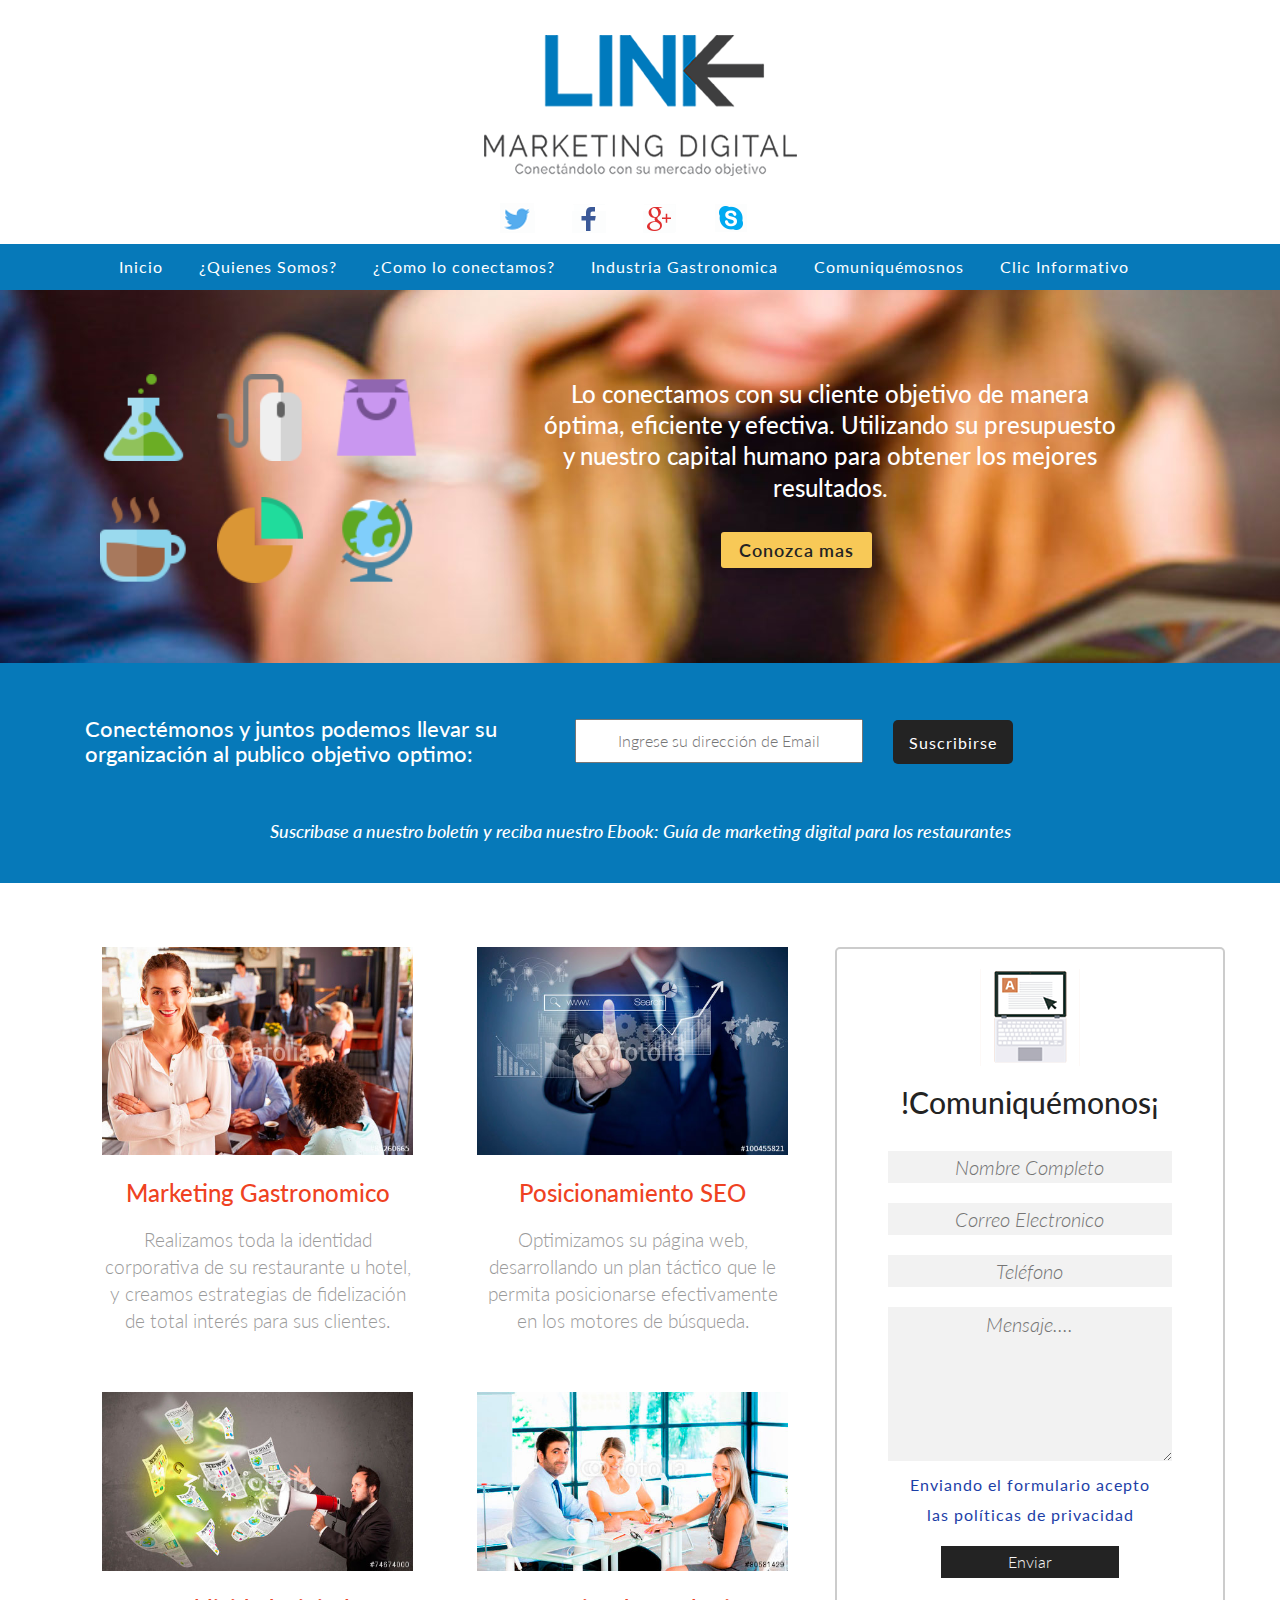
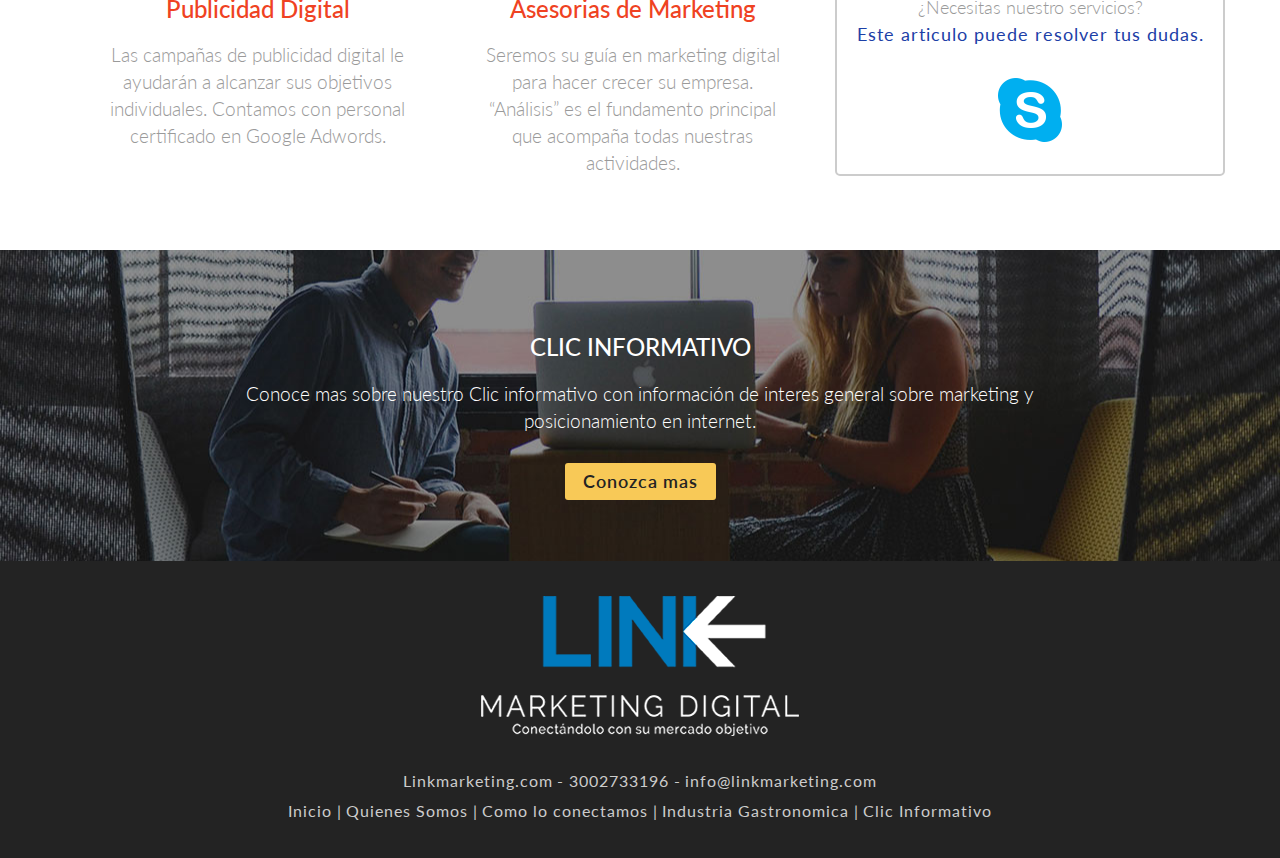
==== commit 3c77cad4: "añadido" ====
--- a/index.html
+++ b/index.html
@@ -276,8 +276,8 @@
 				</div>
 
 				<div class="col-md-7">
-					<div class="col-md-6 col-xs-6">
-						<input type="email" placeholder="Ingrese su dirección de Email" size="30">
+					<div class="col-md-6 col-xs-8">
+						<input type="email" placeholder="Ingrese su dirección de Email" >
 					</div>
 					<div class="col-md-4 col-xs-3" id="suscribirse">
 						<a href="#" >Suscribirse</a>
@@ -365,7 +365,7 @@
 			<div class="col-md-12">
 				<h3>Clic informativo</h3>
 				<p>Conoce mas sobre nuestro <span>Clic informativo</span> con información de interes general sobre marketing y posicionamiento en internet.</p>
-				<div class="button" >
+				<div class="button" id="btn-abajo">
 						<a href="#">Conozca mas</a>
 				</div>
 			</div>
--- a/css/style.css
+++ b/css/style.css
@@ -316,6 +316,7 @@
 	margin-top: 1.5em;	
 	padding: 0.3em 1em;
 	text-align: center;
+	width: 100%;
 }
 
 #suscribirse{
@@ -625,6 +626,12 @@
     margin-right: 1.3em;
 }
 
+.newsletter input{
+
+	width: 105%
+}
+
+
 
 }
 
@@ -640,7 +647,7 @@
     }
 
 nav {
-    top: 26%;
+    top: 25%;
     
 }
 
@@ -669,6 +676,11 @@
     margin-top: 1.9em;
 }
 
+#suscribirse a{
+
+	margin-left: -4em;
+}
+
 .comuniquemosnos {
     border:none;
 
@@ -676,9 +688,12 @@
 
 
 
-.newsletter{
-
-	text-align: center;
+.newsletter input {
+    
+    padding: 0.3em 2em;
+    text-align: center;
+    margin-left: 15%;
+    width: 70%;
 }
 
 
@@ -715,11 +730,7 @@
     font-size: 1em;
  }
 
-.newsletter input {
-  
-  	margin-left: 3em;
-    padding: 0.3em 2em;
- }
+
 
  .slideinfo h3 {
     
@@ -782,5 +793,112 @@
     font-size: 2.5em;
 }
 
-
-}
+.socialestop{
+
+	display: none;
+}
+
+.logo{
+
+	margin-left: 25%;
+	width: 50%;
+}
+
+#ho > nav {
+    
+    top:15%;
+}
+
+.mi-slide {
+    margin-top: 12em;
+
+  }
+
+body > section.mi-slide > div > div.owl-stage-outer > div > div.owl-item.active > div{
+
+	padding: 1em 0;
+}
+
+.slideinfo h3 {
+    
+    padding: 0 2em;
+
+}
+
+.button {
+    margin-left: 30%;
+    margin-bottom: 2em;
+    width: 50%;
+}
+
+.newsletter {
+   
+    margin-top: -6em;
+}
+
+.newsletter input {
+   
+    width: 150%;
+}
+
+#suscribirse a {
+    margin-left: 3em;
+}
+
+
+
+
+}
+
+
+@media screen and (max-width: 375px) {
+
+	.mi-slide {
+    margin-top: 11em;
+}
+
+.slideinfo h3 {
+    padding: 0 1em;
+}
+
+#suscribirse a {
+    margin-left: 2em;
+}
+
+
+#btn-abajo > a{
+
+	margin-left: -2em!important;
+}
+
+
+}
+
+
+@media screen and (max-width: 320px) {
+
+
+.mi-slide {
+    margin-top: 9.5em;
+}
+
+.slideinfo h3 {
+    padding: 0 0em;
+}
+
+.newsletter h3 {
+    
+    text-align: center;
+   }
+
+.newsletter input {
+    
+    margin-left: 1em;
+}
+
+#suscribirse a {
+    margin-left: 1em;
+}
+
+
+}